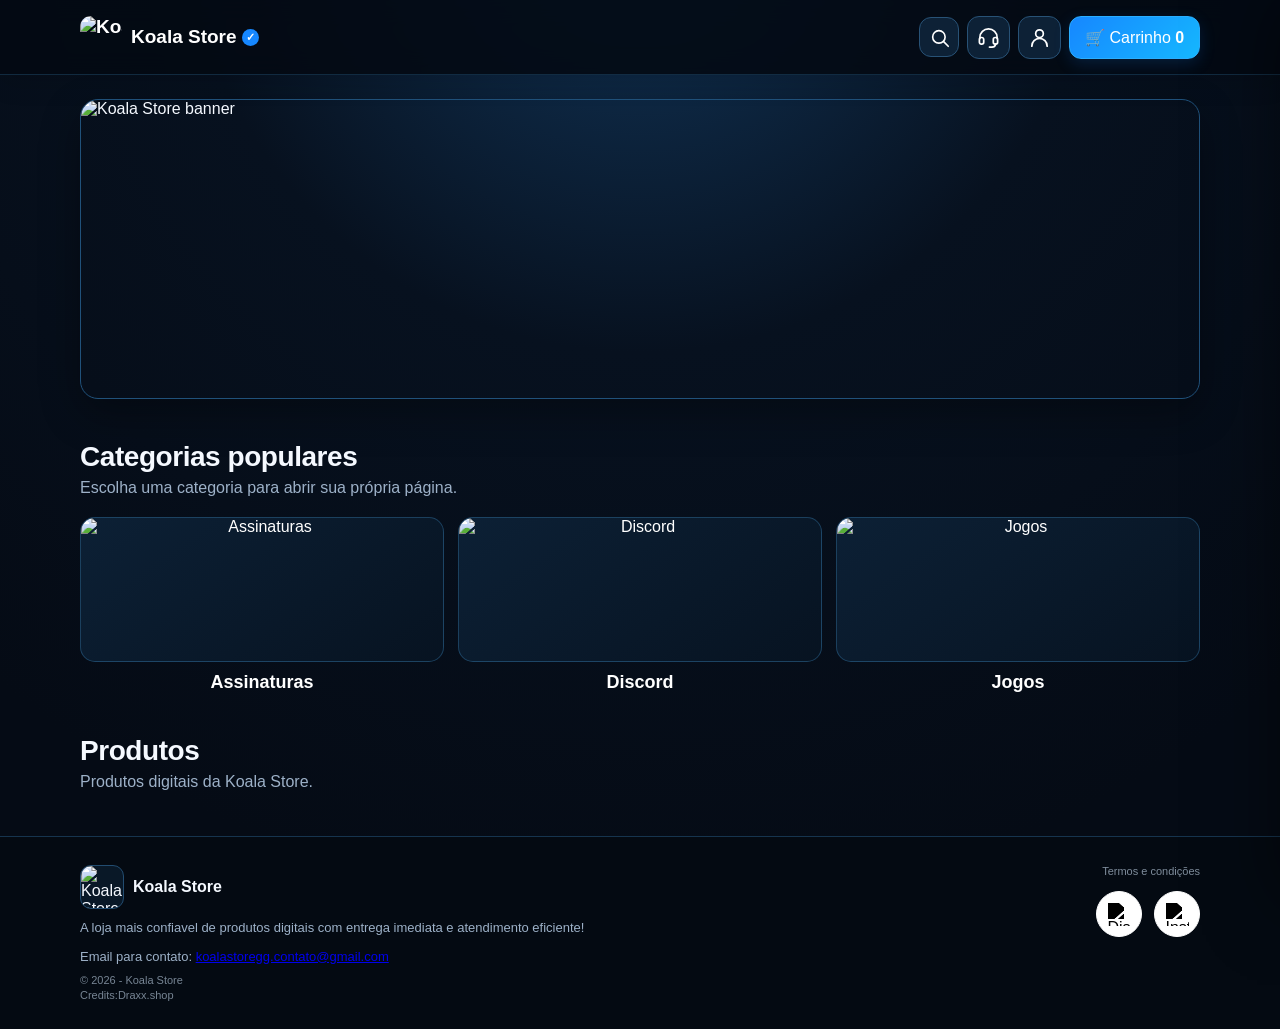
==== index.html @ bf6eed53 "Adicionar email de contato ao rodapé" ====
<!doctype html>
<html lang="pt-BR">
<head>
<meta charset="utf-8"><meta name="viewport" content="width=device-width,initial-scale=1,viewport-fit=cover">
<title>Koala Store</title><meta name="description" content="Koala Store — produtos digitais com entrega imediata.">
<link rel="stylesheet" href="style.css">
<script src="product-images.js"></script>
</head>
<body>
<div id="snow" aria-hidden="true"></div>
<header class="top"><div class="wrap nav">
  <a class="brand" href="#inicio" data-home><img data-image="logo" alt="Koala Store"><span>Koala Store <span class="verified">✓</span></span></a>
  
  <div class="actions"><div class="search search-collapsed"><button class="search-toggle" id="searchToggle" type="button" aria-label="Pesquisar" title="Pesquisar"><svg viewBox="0 0 24 24" aria-hidden="true"><circle cx="10.8" cy="10.8" r="6.8"></circle><path d="m16 16 5 5"></path></svg></button><input id="search" type="search" placeholder="Pesquisar produtos..." autocomplete="off" aria-label="Pesquisar produtos"></div><button class="icon-btn support-btn" id="supportBtn" aria-label="Suporte" title="Suporte"><svg viewBox="0 0 24 24" aria-hidden="true"><path d="M3 13v-1a9 9 0 0 1 18 0v1"></path><rect x="2.5" y="12" width="4.5" height="7" rx="2"></rect><rect x="17" y="12" width="4.5" height="7" rx="2"></rect><path d="M19.5 19a4 4 0 0 1-4 3H13"></path></svg></button><button class="icon-btn login-btn" id="loginBtn" aria-label="Entrar" title="Entrar"><svg viewBox="0 0 24 24" aria-hidden="true"><circle cx="12" cy="8" r="4"></circle><path d="M4 21a8 8 0 0 1 16 0"></path></svg></button><button class="btn primary cart-top" id="cartBtn">🛒 <span>Carrinho</span> <b id="cartCount">0</b></button></div>
</div></header>

<main id="app">
<section class="home-page" id="homePage">
  <section class="hero wrap"><img data-image="banner" alt="Koala Store banner"></section>
  <section class="wrap categories-section"><div class="section-title"><h2>Categorias populares</h2><p>Escolha uma categoria para abrir sua própria página.</p></div>
    <div class="category-grid">
      <button class="category-card" data-category="Assinaturas"><span class="cat-art"><img data-image="categoryAssinaturas" alt="Assinaturas"></span><b>Assinaturas</b></button>
      <button class="category-card" data-category="Discord"><span class="cat-art"><img data-image="categoryDiscord" alt="Discord"></span><b>Discord</b></button>
      <button class="category-card" data-category="Jogos"><span class="cat-art"><img data-image="categoryJogos" alt="Jogos"></span><b>Jogos</b></button>
    </div>
  </section>
  <section class="wrap products-section"><div class="section-title"><h2>Produtos</h2><p>Produtos digitais da Koala Store.</p></div><div class="product-grid" id="products"></div></section>
</section>

<section class="sub-page" id="categoryPage" hidden><div class="wrap"><button class="back-btn" data-home>← Voltar</button><div class="section-title"><h2 id="categoryTitle"></h2><p id="categorySubtitle"></p></div><div class="product-grid category-product-grid" id="categoryProducts"></div></div></section>

<section class="checkout-page" id="checkoutPage" hidden><div class="wrap checkout-layout">
<aside class="order-summary checkout-summary-top"><h2>Resumo do pedido</h2><div class="summary-secure"><span>🔒</span><b>Pagamento seguro</b></div><div id="checkoutItems"></div><div class="sum-row"><span>Subtotal</span><strong id="checkoutSubtotal">R$ 0,00</strong></div><div class="sum-row total"><span>Total</span><strong id="checkoutTotal">R$ 0,00</strong></div></aside>
<div class="checkout-main">
  <button class="back-btn" id="checkoutBack">← Voltar ao carrinho</button>
  <div class="section-title"><h2>Formas de pagamento</h2><p>Escolha uma forma para finalizar sua compra.</p></div>
  <div class="payment-option selected"><img src="https://cdn.simpleicons.org/pix/32BCAD" alt="Pix"><div><strong>PIX</strong><small>Pagamento imediato</small></div><span class="fast"><b>ϟ</b> Mais rápido</span></div>
  <div class="section-title contact-title"><h2>Informações de contato</h2></div>
  <div class="contact-form"><label>Nome completo<input id="buyerName" autocomplete="name" placeholder="Digite seu nome completo"></label><label>Email<input id="buyerEmail" type="email" autocomplete="email" placeholder="Digite seu email"></label><div class="phone-row"><label class="country-label">País<select id="countrySelect"></select></label><label class="phone-label">Telefone<input id="buyerPhone" inputmode="tel" autocomplete="tel" placeholder="Digite seu telefone"></label></div></div>
  <label class="terms"><input type="checkbox" id="terms"><span class="checkmark">✓</span><span>Eu aceito os <strong>Termos e condições</strong> desta compra</span></label>
  <button class="pay-btn" id="payBtn">Pagar <span id="payAmount">R$ 0,00</span></button>
  <div class="secure"><span>🔒</span><b>Pagamento seguro</b></div>
  <div class="checkout-footer-copy"><div class="footer-line"><div class="footer-logo"><img data-image="logo" alt="Koala Store"></div><strong>Koala Store</strong></div><p>A loja mais confiavel de produtos digitais com entrega imediata e atendimento eficiente!</p><div class="socials"><a href="https://discord.gg/FJJmMAtAm" target="_blank" rel="noopener"><img src="https://cdn.simpleicons.org/discord/5865F2" alt="Discord"></a><a href="#" onclick="return false"><img src="https://cdn.simpleicons.org/instagram/E4405F" alt="Instagram"></a></div></div>
</div></div></section>
</main>

<footer id="siteFooter"><div class="wrap footer-inner"><div class="footer-brand"><div class="footer-line"><div class="footer-logo"><img data-image="logo" alt="Koala Store"></div><strong>Koala Store</strong></div><p>A loja mais confiavel de produtos digitais com entrega imediata e atendimento eficiente!</p><p class="footer-contact"><span>Email para contato:</span> <a href="mailto:koalastoregg.contato@gmail.com">koalastoregg.contato@gmail.com</a></p><div class="copyright">© 2026 - Koala Store</div><div class="credits">Credits:Draxx.shop</div></div><div class="footer-side"><a class="terms-link" href="#termos" onclick="return false">Termos e condições</a><div class="socials"><a href="https://discord.gg/FJJmMAtAm" target="_blank" rel="noopener" aria-label="Discord"><img src="https://cdn.simpleicons.org/discord/FFFFFF" alt="Discord"></a><a href="#" onclick="return false" aria-label="Instagram"><img src="https://cdn.simpleicons.org/instagram/FFFFFF" alt="Instagram"></a></div></div></div></footer>

<section class="login-page" id="loginPage" hidden>
  <div class="login-shell">
    <button class="back-btn login-back" id="loginBack">← Voltar à loja</button>
    <div class="login-panel">
      <div class="login-glow"></div>
      <div class="login-icon"><img data-image="logo" alt="Koala Store"></div>
      <span class="login-eyebrow">BEM-VINDO À KOALA STORE</span>
      <h1>Entre na sua conta</h1>
      <p class="login-description">Escolha uma opção para continuar e aproveitar sua experiência na loja.</p>
      <button class="social-login discord-login" id="discordLogin"><img src="https://cdn.simpleicons.org/discord/FFFFFF" alt="Discord"><span>Continuar com Discord</span></button>
      <div class="or"><span>ou</span></div>
      <button class="social-login google-login" id="googleLogin"><img src="https://www.gstatic.com/firebasejs/ui/2.0.0/images/auth/google.svg" alt="Google"><span>Continuar com Google</span></button>
      <div class="or"><span>ou entre com seu email</span></div>
      <div class="email-login"><input id="loginEmail" type="email" autocomplete="email" placeholder="seu@email.com" aria-label="Email"><button class="email-enter" id="emailLogin" type="button">Entrar</button></div>
      <small class="login-note">Seus dados são usados apenas para identificar sua conta.</small>
    </div>
  </div>
</section>

<aside class="drawer" id="cartDrawer"><div class="drawer-head"><div><h2>Seu carrinho</h2><p>Confira seus produtos.</p></div><button class="close" id="closeCart">×</button></div><div class="drawer-body" id="cartItems"></div><div class="drawer-foot"><div class="cart-total"><span>Total</span><strong id="cartTotal">R$ 0,00</strong></div><button class="btn primary full" id="checkoutBtn">Finalizar compra</button></div></aside><div class="drawer-overlay" id="drawerOverlay"></div>

<div class="modal" id="supportModal"><div class="modal-box support-box"><button class="close" data-close="supportModal">×</button><h2>Área de atendimentos</h2><a class="support-link" href="https://discord.gg/FJJmMAtAm" target="_blank" rel="noopener"><img src="https://cdn.simpleicons.org/discord/5865F2" alt="Discord"><span>Discord</span></a><a class="support-link" href="#" onclick="return false"><img src="https://cdn.simpleicons.org/instagram/E4405F" alt="Instagram"><span>Instagram</span></a></div></div>
<div class="toast" id="toast"></div>
<script src="https://cdn.jsdelivr.net/npm/@supabase/supabase-js@2"></script>
<script src="app.js"></script>
</body></html>
---- style.css ----
:root{--bg:#050b15;--card:#0b1626;--card2:#0d1d31;--line:#193b5c;--blue:#1687ff;--cyan:#20d9ff;--text:#f5f9ff;--muted:#9db1c8;--green:#27d17f}*{box-sizing:border-box}html,body{margin:0;min-height:100%;font-family:Inter,Segoe UI,Arial,sans-serif;background:radial-gradient(circle at 50% -10%,#12375c 0,#07111f 35%,#050b15 78%);color:var(--text)}button,input,textarea,select{font:inherit}.wrap{width:min(1120px,calc(100% - 32px));margin:auto}.top{position:sticky;top:0;z-index:1000;background:rgba(5,11,21,.93);backdrop-filter:blur(12px);border-bottom:1px solid #12314d}.nav{min-height:74px;display:flex;align-items:center;gap:16px}.brand{display:flex;align-items:center;gap:9px;color:#fff;text-decoration:none;font-weight:850;font-size:19px;white-space:nowrap}.brand img{width:42px;height:42px;border-radius:11px;object-fit:cover}.verified{display:inline-grid;place-items:center;width:17px;height:17px;border-radius:50%;font-size:11px;background:#1687ff;color:#fff;vertical-align:2px}.search{height:44px;display:flex;align-items:center;gap:8px;background:#091827;border:1px solid #1c4263;border-radius:13px;padding:0 13px;flex:1;max-width:500px;margin:auto}.search input{width:100%;border:0;outline:0;background:transparent;color:#fff}.actions{display:flex;align-items:center;gap:8px}.btn,.back-btn,.icon-btn{border:1px solid #285276;background:#0d2136;color:#fff;padding:11px 15px;border-radius:12px;cursor:pointer;transition:.18s transform,.18s box-shadow,.18s background}.btn:hover,.icon-btn:hover,.back-btn:hover{transform:translateY(-2px);box-shadow:0 8px 20px #0007}.btn:active{transform:translateY(2px) scale(.97)}.btn.primary{background:linear-gradient(135deg,#1687ff,#16b8ff);border-color:#2aaeff}.icon-btn{width:43px;height:43px;padding:0;display:grid;place-items:center;font-size:19px}.full{width:100%}.hero{padding-top:24px}.hero img{display:block;width:100%;height:300px;object-fit:cover;border-radius:18px;border:1px solid #20517a;box-shadow:0 15px 40px #0005}.section-title{margin:48px 0 20px}.section-title h2{margin:0 0 6px;font-size:28px}.section-title p{margin:0;color:var(--muted)}.category-grid{display:grid;grid-template-columns:repeat(3,1fr);gap:18px}.category-card{background:transparent;border:0;color:#fff;cursor:pointer;text-align:center;padding:0}.cat-art{height:165px;border:1px solid #204b6e;border-radius:17px;background:linear-gradient(135deg,#0a1a2b,#07111e);display:grid;place-items:center;overflow:hidden;transition:.2s}.cat-art:hover{transform:translateY(-4px);border-color:#35baff;box-shadow:0 18px 35px #0006}.cat-art span{font-weight:900;color:#65bfff;letter-spacing:2px}.cat-art img{width:100%;height:100%;object-fit:cover;display:block}.category-card b{display:block;margin-top:10px;font-size:18px}.product-grid{display:grid;grid-template-columns:repeat(3,1fr);gap:18px}.product-card{background:linear-gradient(180deg,#0c1a2c,#081321);border:1px solid var(--line);border-radius:18px;overflow:hidden;box-shadow:0 10px 30px #0004;transition:.25s}.product-card:hover{transform:translateY(-5px);border-color:#267fb7}.product-image{height:180px;display:grid;place-items:center;background:#07111e}.product-image img{width:100%;height:100%;object-fit:cover}.product-icon{width:100%;height:100%;object-fit:cover;display:block}.product-body{padding:16px}.product-body h3{margin:0 0 7px}.product-body p{color:var(--muted);font-size:13px;min-height:38px}.price{font-size:21px;font-weight:850;margin:8px 0}.soon{color:#7db4d9;font-size:13px}.qty-line{display:flex;align-items:center;gap:10px;margin:9px 0}.qty{display:flex;align-items:center;border:1px solid #285276;border-radius:10px;overflow:hidden}.qty button{width:34px;height:34px;border:0;background:#0d2136;color:#fff;cursor:pointer}.qty span{min-width:38px;text-align:center;font-weight:800}.pix-mini{width:23px;height:23px;object-fit:contain;margin-left:auto}.back-btn{margin-top:28px}.sub-page,.checkout-page{padding-bottom:50px}.sub-page[hidden],.checkout-page[hidden]{display:none}.checkout-layout{display:grid;grid-template-columns:minmax(0,1.35fr) minmax(310px,.65fr);gap:25px;padding-top:22px}.payment-option{display:flex;align-items:center;gap:13px;padding:16px;border:1px solid #28765d;background:#071b19;border-radius:14px}.payment-option>img{width:34px;height:34px}.payment-option strong{display:block}.payment-option small{display:block;color:#b7c8c5;font-size:11px;margin-top:1px}.fast{margin-left:auto;color:var(--green);font-size:12px;font-weight:800}.fast b{font-size:19px}.contact-title{margin-top:34px;margin-bottom:15px}.contact-form{display:grid;gap:12px}.contact-form label{display:grid;gap:6px;color:#d7e1eb;font-size:13px}.contact-form input,.contact-form select{width:100%;height:46px;background:#07111e;color:#fff;border:1px solid #204764;border-radius:10px;padding:0 12px;outline:0}.phone-row{display:grid;grid-template-columns:220px 1fr;gap:10px}.terms{display:flex;align-items:center;gap:9px;margin:18px 0;color:#788da4;font-size:12px;cursor:pointer}.terms input{position:absolute;opacity:0}.checkmark{width:20px;height:20px;display:grid;place-items:center;background:#fff;color:transparent;border-radius:4px;font-weight:900;flex:none}.terms input:checked+.checkmark{background:#1687ff;color:#fff}.terms strong{color:#fff}.pay-btn{width:100%;height:52px;border:0;border-radius:12px;background:linear-gradient(135deg,#1687ff,#0f9ff3);color:#fff;font-weight:850;font-size:17px;cursor:pointer;transition:.2s}.pay-btn:hover{transform:translateY(-2px);box-shadow:0 10px 25px #1687ff33}.secure,.summary-secure{display:flex;align-items:center;gap:7px;color:var(--green);font-size:12px;margin:10px 0 22px}.order-summary{margin-top:75px;background:#091625;border:1px solid var(--line);border-radius:18px;padding:19px;height:max-content;position:sticky;top:95px}.order-summary h2{margin:0 0 3px}.summary-secure{margin-bottom:8px}.checkout-item{display:grid;grid-template-columns:62px 1fr auto;gap:10px;align-items:center;padding:13px 0;border-bottom:1px solid #183850}.checkout-item img{width:62px;height:62px;border-radius:10px;object-fit:cover;background:#07111e}.checkout-item h4{margin:0 0 4px}.checkout-item small{color:var(--muted)}.checkout-item .remove{color:#ff5c64;border:0;background:none;cursor:pointer;font-size:20px}.sum-row{display:flex;justify-content:space-between;padding-top:14px}.sum-row.total{font-size:20px;padding-top:12px}.checkout-footer-copy{margin-top:38px;padding-top:25px;border-top:1px solid #16344e}.footer-line{display:flex;align-items:center;gap:9px}.footer-logo{width:44px;height:44px;border-radius:11px;overflow:hidden;border:1px solid #224c70;background:#091827}.footer-logo img{width:100%;height:100%;object-fit:cover}.checkout-footer-copy p{color:var(--muted);line-height:1.5;font-size:13px}.reviews-list{display:grid;grid-template-columns:repeat(3,1fr);gap:14px;margin-top:15px}.review-form{display:grid;grid-template-columns:1fr 150px;gap:10px;background:#091625;border:1px solid var(--line);border-radius:18px;padding:18px}.review-form textarea{grid-column:1/-1;min-height:100px;resize:vertical}.review-form input,.review-form textarea,.review-form select{background:#07111e;color:#fff;border:1px solid #204764;border-radius:10px;padding:12px;outline:0}.review{background:#0b1828;border:1px solid var(--line);border-radius:15px;padding:15px}.stars{color:#ffd34e;letter-spacing:2px}.review p{color:#d6e2ee;line-height:1.5}footer{border-top:1px solid #16344e;background:#040a12;margin-top:25px}.footer-inner{min-height:180px;display:flex;align-items:center;justify-content:space-between;gap:25px}.footer-brand{max-width:680px}.footer-brand p{color:var(--muted);line-height:1.5;margin:9px 0 0;font-size:13px}.socials{display:flex;gap:12px}.socials a{width:46px;height:46px;display:grid;place-items:center;border:1px solid #234d6e;background:#0b1a2c;border-radius:12px}.socials img{width:25px;height:25px}.modal{position:fixed;inset:0;background:#000b;z-index:3000;display:none;align-items:center;justify-content:center;padding:18px}.modal.open{display:flex}.modal-box{width:min(470px,100%);background:#091625;border:1px solid #285276;border-radius:22px;padding:25px;box-shadow:0 25px 90px #000}.close{float:right;background:none;border:0;color:#9db1c8;font-size:30px;cursor:pointer}.login-box{text-align:center}.login-icon img{width:65px;height:65px;border-radius:17px;object-fit:cover}.login-box p{color:var(--muted)}.social-login{width:100%;height:52px;border-radius:12px;border:1px solid #315879;margin-top:9px;display:flex;align-items:center;justify-content:center;gap:11px;cursor:pointer;color:#fff;font-weight:800}.social-login img{width:22px;height:22px}.discord-login{background:#5865f2}.google-login{background:#fff;color:#222}.or{display:flex;align-items:center;gap:10px;color:#7f94a9;margin:14px 0}.or:before,.or:after{content:"";height:1px;background:#27455e;flex:1}.drawer{position:fixed;z-index:3100;top:0;right:0;width:min(440px,94vw);height:100dvh;background:#091625;border-left:1px solid #285276;transform:translateX(105%);transition:transform .3s ease;display:flex;flex-direction:column;box-shadow:-20px 0 70px #0008}.drawer.open{transform:none}.drawer-overlay{position:fixed;inset:0;background:#0008;z-index:3050;opacity:0;pointer-events:none;transition:.3s}.drawer-overlay.open{opacity:1;pointer-events:auto}.drawer-head{display:flex;justify-content:space-between;align-items:flex-start;padding:20px;border-bottom:1px solid #183850}.drawer-head h2{margin:0}.drawer-head p{margin:3px 0;color:var(--muted);font-size:12px}.drawer-body{padding:15px 20px;overflow:auto;flex:1}.cart-row{display:grid;grid-template-columns:62px 1fr auto;gap:10px;align-items:center;padding:13px 0;border-bottom:1px solid #183850}.cart-row img{width:62px;height:62px;border-radius:10px;object-fit:cover;background:#07111e}.cart-row h4{margin:0 0 4px}.cart-row small{color:var(--muted)}.cart-actions{display:flex;align-items:center;gap:5px;margin-top:6px}.cart-actions button{width:28px;height:28px;background:#0d2136;border:1px solid #285276;color:#fff;border-radius:7px;cursor:pointer}.cart-remove{background:none!important;border:0!important;color:#ff5c64!important;font-size:18px}.drawer-foot{padding:17px 20px;border-top:1px solid #183850}.cart-total{display:flex;justify-content:space-between;font-size:20px;font-weight:850;margin-bottom:12px}.support-box{text-align:left}.support-box h2{text-align:center;margin-top:5px}.support-link{display:flex;align-items:center;gap:12px;height:58px;padding:0 14px;border-radius:12px;background:#0d2136;border:1px solid #285276;color:#fff;text-decoration:none;margin-top:10px;font-weight:800}.support-link img{width:25px;height:25px}.toast{position:fixed;right:18px;bottom:18px;z-index:5000;background:#0d2136;border:1px solid #2c709f;color:#fff;padding:12px 16px;border-radius:12px;opacity:0;transform:translateY(10px);pointer-events:none;transition:.2s}.toast.show{opacity:1;transform:none}#snow{position:fixed;inset:0;pointer-events:none;z-index:2500;overflow:hidden}.flake{position:absolute;top:-12px;border-radius:50%;background:#fff;opacity:.58;will-change:transform;animation:fall linear infinite}@keyframes fall{0%{transform:translate3d(0,-15px,0)}50%{transform:translate3d(12px,50vh,0)}100%{transform:translate3d(-10px,110vh,0)}}
@media(max-width:900px){.nav{flex-wrap:wrap;padding:9px 0}.search{order:3;flex-basis:100%;max-width:none}.hero img{height:240px}.product-grid{grid-template-columns:repeat(2,minmax(0,1fr))}.reviews-list{grid-template-columns:1fr}.checkout-layout{grid-template-columns:1fr}.order-summary{position:static;margin-top:10px}.category-grid{gap:12px}.cat-art{height:135px}.footer-inner{padding:24px 0}}
@media(max-width:560px){.wrap{width:calc(100% - 20px)}.brand{font-size:16px}.brand img{width:37px;height:37px}.actions{margin-left:auto}.cart-top span{display:none}.cart-top{padding:11px 12px}.hero img{height:180px;border-radius:14px}.section-title{margin:34px 0 15px}.section-title h2{font-size:23px}.category-grid{grid-template-columns:repeat(3,1fr);gap:8px}.cat-art{height:105px;border-radius:12px}.cat-art img{width:45px;height:45px}.cat-art span{font-size:9px;letter-spacing:1px}.category-card b{font-size:13px}.product-grid{grid-template-columns:repeat(2,minmax(0,1fr));gap:10px}.product-image{height:125px}.product-body{padding:11px}.product-body h3{font-size:14px}.product-body p{font-size:11px;min-height:34px}.price{font-size:17px}.qty-line{gap:4px}.qty button{width:28px;height:28px}.qty span{min-width:30px}.pix-mini{width:20px;height:20px}.product-body .btn{padding:9px 7px;font-size:12px}.review-form{grid-template-columns:1fr}.review-form textarea{grid-column:auto}.phone-row{grid-template-columns:115px 1fr}.payment-option{padding:13px}.fast{font-size:10px}.checkout-layout{gap:10px}.order-summary{padding:14px}.drawer{width:min(410px,94vw)}.footer-inner{flex-direction:column;align-items:flex-start;padding:24px 0}.actions .btn:first-of-type{font-size:0;width:43px;padding:0}.actions .btn:first-of-type:after{content:"↪";font-size:18px}.icon-btn{width:40px;height:40px}.socials{margin-top:10px}}
@media(prefers-reduced-motion:reduce){*{scroll-behavior:auto!important;animation-duration:.01ms!important;transition-duration:.01ms!important}}

/* Ajustes solicitados */
.verified{vertical-align:middle;transform:none;line-height:1}
.search{border-radius:999px}
.pix-price-label{color:#9aa8b7;font-size:12px;margin-top:-3px;margin-bottom:10px}
.review-form{grid-template-columns:1fr 150px 190px}
.review-form textarea{grid-column:1/-1}
.review-head{display:flex;align-items:center;justify-content:space-between;gap:8px}
.review-delete{width:27px;height:27px;display:grid;place-items:center;border:0;border-radius:50%;background:#d72f3b;color:#fff;font-size:19px;line-height:1;cursor:pointer;font-weight:900;padding:0}
.review-delete:hover{background:#ff4653;transform:scale(1.05)}
.review-name{display:block;color:#9db1c8}
.review-product{display:flex;align-items:center;gap:9px;margin-top:12px;padding-top:10px;border-top:1px solid #183850;color:#dce8f4;font-size:12px;font-weight:800}
.review-product img{width:46px;height:46px;object-fit:cover;border-radius:9px;border:1px solid #285276;background:#07111e}
.footer-inner{align-items:flex-start;padding-top:28px;padding-bottom:28px}
.footer-side{margin-left:auto;display:flex;flex-direction:column;align-items:flex-end;gap:14px}
.terms-link{color:#7f8d9c;text-decoration:none;font-size:11px}
.terms-link:hover{text-decoration:underline;color:#aab6c3}
.socials a{border-radius:50%;background:#fff;border-color:#fff;width:46px;height:46px}
.socials a:hover{transform:translateY(-2px);box-shadow:0 8px 20px #0006}
.socials img{filter:brightness(0);width:23px;height:23px}
.copyright,.credits{color:#778594;font-size:11px;margin-top:8px}
.credits{margin-top:3px}
.email-login{display:flex;flex-direction:column;align-items:center;gap:12px;margin-top:3px}
.email-login input{width:100%;height:48px;background:#07111e;color:#fff;border:1px solid #285276;border-radius:11px;padding:0 13px;outline:0}
.email-login input::placeholder{color:#73869a}
.email-enter{width:62px;height:62px;border-radius:50%;border:1px solid #2aaeff;background:#1687ff;color:#fff;font-weight:850;font-size:13px;cursor:pointer;box-shadow:0 10px 25px #1687ff33}
.email-enter:hover{transform:translateY(-2px);box-shadow:0 14px 28px #1687ff55}
.drawer{width:min(var(--cart-width,440px),94vw)}
.cart-empty{min-height:120px;display:grid;place-items:center;text-align:center;color:#7f94a9;border:1px dashed #234a69;border-radius:14px;margin-top:5px;padding:20px}
.cat-art img{width:100%;height:100%;object-fit:cover}

@media(max-width:900px){.review-form{grid-template-columns:1fr 150px}.review-form #reviewProduct{grid-column:1/-1}.footer-side{align-items:flex-start;margin-left:0}}
@media(max-width:560px){.review-form{grid-template-columns:1fr}.review-form #reviewProduct{grid-column:auto}.drawer{width:min(var(--cart-width,300px),94vw)}.footer-inner{align-items:flex-start}.footer-side{width:100%;align-items:flex-start}.terms-link{order:0}.socials{margin-top:0}.cat-art img{width:100%;height:100%}}


/* Animações de entrada, rolagem e pressão dos botões */
.reveal-item{opacity:0;transform:translateY(22px) scale(.98);transition:opacity .55s ease,transform .55s cubic-bezier(.2,.8,.2,1);transition-delay:var(--reveal-delay,0ms)}
.reveal-item.revealed{opacity:1;transform:none}
.button-press{animation:buttonPress .34s cubic-bezier(.2,.8,.2,1)}
@keyframes buttonPress{0%{transform:translateY(0) scale(1)}35%{transform:translateY(3px) scale(.965);box-shadow:inset 0 3px 7px #0007,0 2px 0 #0005}70%{transform:translateY(-2px) scale(1.015);box-shadow:0 10px 24px #0006}100%{transform:translateY(0) scale(1)}}
.btn,.back-btn,.icon-btn,.social-login,.support-link,.email-enter,.pay-btn,.category-card,.qty button,.cart-actions button,.cart-remove,.close{will-change:transform}
.pay-btn:active,.email-enter:active,.social-login:active,.support-link:active,.btn:active,.back-btn:active,.icon-btn:active{transform:translateY(3px) scale(.965)!important;box-shadow:inset 0 3px 8px #0007!important}
.checkout-layout{grid-template-columns:minmax(310px,.65fr) minmax(0,1.35fr)}
.checkout-summary-top{grid-column:1;grid-row:1;margin-top:22px;position:sticky;top:95px}
.checkout-main{grid-column:2;grid-row:1}
@media(max-width:900px){.checkout-layout{grid-template-columns:1fr}.checkout-summary-top,.checkout-main{grid-column:1;grid-row:auto}.checkout-summary-top{position:static;margin-top:10px}.checkout-main{margin-top:0}}


/* Koala Store — refinamento visual compacto inspirado em vitrines digitais */
:root{
  --card:#0a1728;
  --line:#1a3d5d;
}
.product-grid{
  grid-template-columns:repeat(4,minmax(0,1fr));
  gap:14px;
}
.product-card{
  border-radius:15px;
  background:linear-gradient(160deg,rgba(15,35,57,.98),rgba(6,16,29,.99));
  border:1px solid rgba(48,112,157,.42);
  box-shadow:0 7px 22px rgba(0,0,0,.24);
  transition:transform .22s ease,border-color .22s ease,box-shadow .22s ease;
}
.product-card:hover{
  transform:translateY(-4px);
  border-color:rgba(43,174,255,.85);
  box-shadow:0 13px 30px rgba(0,119,210,.13),0 8px 20px rgba(0,0,0,.28);
}
.product-image{
  height:142px;
  background:linear-gradient(135deg,#081525,#0d2238);
  overflow:hidden;
}
.product-image img{
  transition:transform .35s ease,filter .35s ease;
}
.product-card:hover .product-image img{
  transform:scale(1.045);
  filter:saturate(1.08);
}
.product-body{padding:13px}
.product-body h3{font-size:15px;line-height:1.35;margin-bottom:5px}
.product-body p{font-size:12px;line-height:1.45;min-height:34px;margin:5px 0;color:#a8bbcf}
.price{font-size:19px;margin:7px 0}
.product-body .btn{font-size:13px;padding:10px 12px;border-radius:10px}
.product-body .qty-line{margin:7px 0}
.category-grid{gap:14px}
.cat-art{height:145px;border-radius:15px;background:linear-gradient(145deg,#0c2035,#071321);border-color:rgba(48,112,157,.48)}
.section-title{margin-top:42px}
.section-title h2{letter-spacing:-.45px}
.top{background:rgba(4,10,19,.88);border-bottom-color:rgba(55,126,177,.28);box-shadow:0 8px 24px rgba(0,0,0,.12)}
.search{background:rgba(10,27,45,.9);border-color:rgba(49,111,156,.55)}
.btn.primary,.pay-btn{box-shadow:0 5px 16px rgba(22,135,255,.17)}
.btn.primary:hover,.pay-btn:hover{box-shadow:0 9px 24px rgba(22,135,255,.28)}
@media(max-width:1000px){
  .product-grid{grid-template-columns:repeat(3,minmax(0,1fr))}
}
@media(max-width:900px){
  .product-grid{grid-template-columns:repeat(2,minmax(0,1fr));gap:12px}
  .product-image{height:132px}
}
@media(max-width:560px){
  .product-grid{gap:9px}
  .product-image{height:112px}
  .product-body{padding:10px}
  .product-body h3{font-size:13px}
  .product-body p{font-size:10.5px;min-height:31px}
  .price{font-size:16px}
  .product-body .btn{font-size:11px;padding:9px 6px}
  .category-grid{gap:8px}
  .cat-art{height:96px}
}
@media(prefers-reduced-motion:reduce){
  .product-card,.product-image img{transition:none}
}


/* Cards de produto no formato compacto da referência Draxx Shop */
.product-grid{
  grid-template-columns:repeat(5,minmax(0,1fr));
  gap:12px;
  align-items:start;
}
.product-card{
  width:100%;
  min-width:0;
  border-radius:13px;
}
.product-image{height:128px}
.product-body{padding:11px}
.product-body h3{font-size:14px;line-height:1.3}
.product-body p{font-size:11px;line-height:1.4;min-height:31px;margin:5px 0}
.price{font-size:18px;margin:6px 0}
.product-body .btn{font-size:12px;padding:9px 8px}
@media(max-width:1050px){
  .product-grid{grid-template-columns:repeat(4,minmax(0,1fr))}
}
@media(max-width:820px){
  .product-grid{grid-template-columns:repeat(3,minmax(0,1fr));gap:10px}
  .product-image{height:120px}
}
@media(max-width:560px){
  .product-grid{grid-template-columns:repeat(2,minmax(0,1fr));gap:9px}
  .product-image{height:112px}
  .product-body{padding:10px}
  .product-body h3{font-size:13px}
  .product-body p{font-size:10.5px;min-height:30px}
  .price{font-size:16px}
  .product-body .btn{font-size:11px;padding:9px 6px}
}


/* Página dedicada de autenticação */
.login-page{min-height:calc(100vh - 74px);padding:34px 16px 70px;background:radial-gradient(ellipse at 50% 12%,rgba(22,135,255,.17),transparent 48%),linear-gradient(180deg,#071321,#050b15)}
.login-shell{width:min(480px,100%);margin:0 auto}
.login-back{margin:0 0 18px}
.login-panel{position:relative;overflow:hidden;padding:38px 34px 30px;text-align:center;background:linear-gradient(155deg,rgba(13,31,51,.98),rgba(6,16,29,.99));border:1px solid rgba(48,112,157,.55);border-radius:24px;box-shadow:0 24px 75px rgba(0,0,0,.4)}
.login-glow{position:absolute;width:230px;height:230px;top:-155px;left:calc(50% - 115px);border-radius:50%;background:#1687ff;filter:blur(85px);opacity:.35;pointer-events:none}
.login-panel>*:not(.login-glow){position:relative}
.login-panel .login-icon img{width:76px;height:76px;border-radius:20px;border:1px solid #2b628d;box-shadow:0 10px 30px #0005}
.login-eyebrow{display:block;margin-top:20px;color:#52c8ff;font-size:10px;font-weight:900;letter-spacing:2px}
.login-panel h1{margin:9px 0;font-size:29px;letter-spacing:-.8px}
.login-description{max-width:330px;margin:0 auto 25px;color:#9db1c8;font-size:13px;line-height:1.6}
.login-panel .social-login{height:52px;margin-top:0}
.login-panel .or{font-size:11px;margin:18px 0}
.login-panel .email-login{display:flex;flex-direction:row;gap:9px}
.login-panel .email-login input{min-width:0;flex:1}
.login-panel .email-enter{width:auto;height:48px;padding:0 20px;border-radius:11px}
.login-note{display:block;margin-top:22px;color:#71869b;font-size:10px}
@media(max-width:560px){.login-page{min-height:calc(100vh - 65px);padding:20px 12px 45px}.login-panel{padding:30px 20px 25px;border-radius:20px}.login-panel h1{font-size:25px}.login-panel .email-login{flex-direction:column}.login-panel .email-enter{width:100%;height:46px}}


/* Refinamento visual da área de avaliações — mantém estrutura e funcionamento */
.reviews-section{position:relative;margin-top:58px;padding:28px;border:1px solid rgba(39,126,184,.28);border-radius:24px;background:radial-gradient(ellipse at 8% 0%,rgba(22,135,255,.12),transparent 42%),linear-gradient(145deg,rgba(10,27,45,.88),rgba(5,14,25,.92));box-shadow:0 18px 48px rgba(0,0,0,.22)}
.reviews-section .section-title{margin:0 0 22px;display:flex;align-items:flex-end;justify-content:space-between;gap:14px;flex-wrap:wrap}
.reviews-section .section-title h2{letter-spacing:-.6px}
.reviews-section .section-title h2:before{content:"✦";display:inline-grid;place-items:center;width:34px;height:34px;margin-right:10px;border-radius:11px;color:#8edcff;background:linear-gradient(135deg,rgba(22,135,255,.25),rgba(32,217,255,.1));border:1px solid rgba(68,173,232,.3);font-size:17px;vertical-align:middle}
.reviews-section .section-title p{font-size:13px}
.review-form{position:relative;gap:12px;padding:20px;border-radius:18px;border-color:rgba(54,128,178,.4);background:linear-gradient(135deg,rgba(12,31,51,.96),rgba(7,19,33,.98));box-shadow:inset 0 1px 0 rgba(255,255,255,.035),0 12px 30px rgba(0,0,0,.18)}
.review-form input,.review-form textarea,.review-form select{min-height:46px;border:1px solid #244c6c;border-radius:12px;background:rgba(4,14,25,.88);transition:border-color .2s,box-shadow .2s,background .2s}
.review-form textarea{min-height:112px;line-height:1.55;resize:vertical}
.review-form input:focus,.review-form textarea:focus,.review-form select:focus{border-color:#269df0;box-shadow:0 0 0 3px rgba(22,135,255,.14);background:#081a2c}
.review-form input::placeholder,.review-form textarea::placeholder{color:#7189a2}
.review-form button{min-height:46px;border-radius:12px;font-weight:800;box-shadow:0 8px 20px rgba(22,135,255,.15)}
.reviews-list{gap:16px;margin-top:20px}
.review{position:relative;overflow:hidden;padding:18px;border-radius:17px;border-color:rgba(43,91,127,.72);background:linear-gradient(155deg,#0d2034,#091625 78%);box-shadow:0 10px 25px rgba(0,0,0,.18);transition:transform .22s,border-color .22s,box-shadow .22s}
.review:before{content:"";position:absolute;left:0;top:0;width:100%;height:2px;background:linear-gradient(90deg,#1687ff,#20d9ff,transparent);opacity:.75}
.review:hover{transform:translateY(-3px);border-color:#287db5;box-shadow:0 16px 32px rgba(0,0,0,.27)}
.review-head{margin-bottom:9px}
.stars{font-size:17px;letter-spacing:3px;text-shadow:0 0 12px rgba(255,211,78,.18)}
.review p{margin:8px 0 13px;color:#dce8f4;font-size:13px;line-height:1.65;overflow-wrap:anywhere}
.review-name{font-size:11px;font-weight:750;letter-spacing:.2px;color:#8fcfff}
.review-product{margin-top:14px;padding-top:12px;border-color:rgba(48,91,124,.6);border-radius:0 0 10px 10px}
.review-product img{width:42px;height:42px;border-radius:10px}
.review-delete{box-shadow:0 4px 12px rgba(215,47,59,.22)}
@media(max-width:560px){.reviews-section{margin-top:38px;padding:17px 13px;border-radius:19px}.reviews-section .section-title{margin-bottom:16px}.reviews-section .section-title h2{font-size:21px}.reviews-section .section-title h2:before{width:30px;height:30px;margin-right:7px}.review-form{padding:13px;gap:10px}.reviews-list{gap:12px;margin-top:15px}.review{padding:15px}}

/* Header icon-only controls and click-to-open search */
.search.search-collapsed{flex:0 0 44px;width:44px;max-width:44px;padding:0;justify-content:center;transition:width .22s ease,flex-basis .22s ease,padding .22s ease}
.search.search-collapsed input{display:none}
.search.search-expanded{flex:1 1 300px;width:min(500px,100%);max-width:500px;padding:0 13px}
.search.search-expanded input{display:block}
.search-toggle{width:42px;height:42px;flex:none;display:grid;place-items:center;border:0;background:transparent;color:#fff;cursor:pointer;padding:10px}
.search-toggle svg,.support-btn svg,.login-btn svg{width:23px;height:23px;fill:none;stroke:currentColor;stroke-width:1.8;stroke-linecap:round;stroke-linejoin:round}
.support-btn,.login-btn{color:#fff}
.login-btn{font-size:0}
@media(max-width:900px){.search.search-collapsed{order:0;flex:0 0 44px;width:44px}.search.search-expanded{order:3;flex-basis:100%;max-width:none}}
@media(max-width:560px){.actions .login-btn{font-size:0;width:40px;padding:0}.actions .login-btn:after{content:none}.search.search-expanded{order:3;flex-basis:100%;max-width:none}}


/* Correção reforçada do cabeçalho: pesquisa fechada e botões somente com ícones */
.top .nav .search.search-collapsed{flex:0 0 44px!important;width:44px!important;max-width:44px!important;padding:0!important;overflow:hidden}
.top .nav .search.search-collapsed #search{display:none!important;width:0!important;opacity:0!important}
.top .nav .search.search-collapsed .search-toggle{display:grid!important;visibility:visible!important;opacity:1!important}
.top .nav .search.search-expanded #search{display:block!important;width:100%!important;opacity:1!important}
.top .nav .icon-btn.support-btn,.top .nav .icon-btn.login-btn{font-size:0!important;color:#fff!important}
.top .nav .icon-btn.support-btn svg,.top .nav .icon-btn.login-btn svg{display:block!important;width:23px!important;height:23px!important;fill:none!important;stroke:#fff!important;stroke-width:1.8!important}
.top .nav .icon-btn.login-btn:before,.top .nav .icon-btn.login-btn:after{content:none!important;display:none!important}
@media(max-width:900px){
 .top .nav .search.search-collapsed{order:0!important;flex:0 0 44px!important;width:44px!important;max-width:44px!important}
 .top .nav .search.search-expanded{order:3!important;flex:1 1 100%!important;width:100%!important;max-width:none!important}
}

/* Pesquisa alinhada aos botões do cabeçalho */
.top .nav .actions{gap:8px}
.top .nav .actions .search.search-collapsed{
 flex:0 0 40px!important;width:40px!important;height:40px!important;max-width:40px!important;
 margin:0!important;padding:0!important;border:1px solid #285276!important;border-radius:12px!important;
 background:#0d2136!important;display:flex!important;align-items:center!important;justify-content:center!important;
}
.top .nav .actions .search.search-collapsed .search-toggle{
 width:100%!important;height:100%!important;padding:9px!important;border-radius:12px!important;
}
.top .nav .actions .search.search-expanded{
 flex:0 1 230px!important;width:230px!important;height:40px!important;max-width:230px!important;
 margin:0!important;padding:0 8px!important;border-radius:12px!important;
}
.top .nav .actions .search.search-expanded .search-toggle{width:38px!important;height:38px!important;padding:8px!important}
.top .nav .actions .search.search-expanded input{min-width:0!important;width:100%!important}
@media(max-width:900px){
 .top .nav .actions .search.search-collapsed{order:0!important;flex:0 0 40px!important;width:40px!important}
 .top .nav .actions .search.search-expanded{order:0!important;flex:0 1 190px!important;width:190px!important;max-width:190px!important}
}
@media(max-width:560px){
 .top .nav .actions .search.search-expanded{flex:0 1 145px!important;width:145px!important;max-width:145px!important}
}

/* Ajuste definitivo da lupa no grupo de ações do cabeçalho */
.actions .search.search-collapsed{
  order:0;
  flex:0 0 40px;
  width:40px;
  min-width:40px;
  max-width:40px;
  height:40px;
  margin:0;
  padding:0;
  border-radius:12px;
  justify-content:center;
}
.actions .search.search-collapsed .search-toggle{
  width:40px;
  height:40px;
  border-radius:12px;
  padding:9px;
}
.actions .search.search-collapsed .search-toggle svg{
  width:22px;
  height:22px;
}

/* Mantém a marca à esquerda e os botões no extremo direito do cabeçalho */
.nav > .actions{
  margin-left:auto;
}

/* Espaçamento do cabeçalho inspirado na referência: marca fixa à esquerda, ações à direita */
.top .nav{
  justify-content:space-between!important;
}
.top .nav > .brand{
  flex:0 0 auto!important;
}
.top .nav > .actions{
  margin-left:auto!important;
  margin-right:0!important;
  flex:0 0 auto!important;
  justify-content:flex-end!important;
}
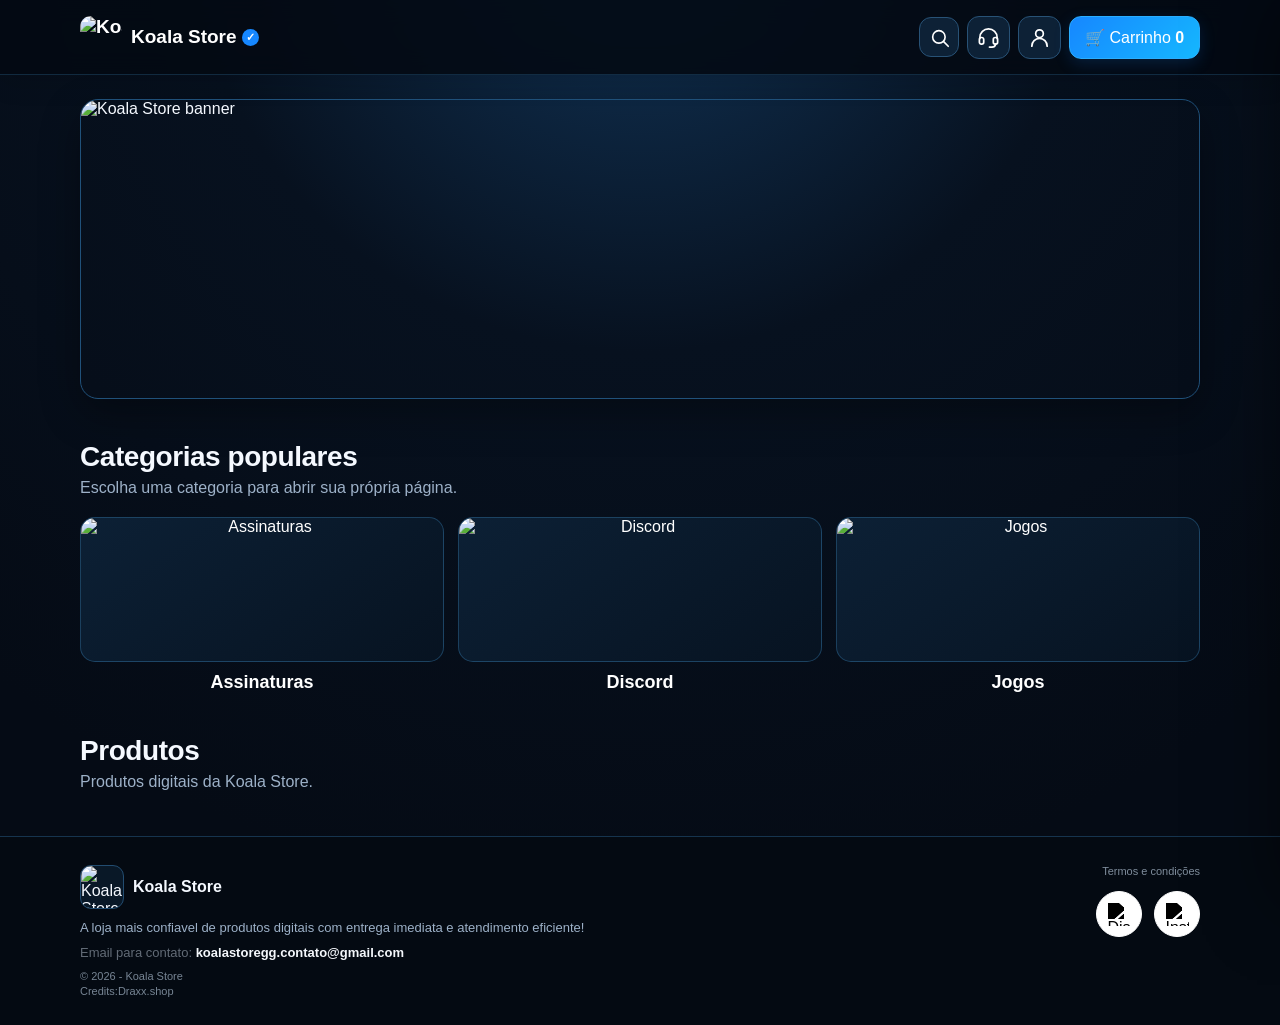
==== commit cb42b2e5: "Troca símbolo de mais rápido por raio outline" ====
--- a/index.html
+++ b/index.html
@@ -34,7 +34,7 @@
 <div class="checkout-main">
   <button class="back-btn" id="checkoutBack">← Voltar ao carrinho</button>
   <div class="section-title"><h2>Formas de pagamento</h2><p>Escolha uma forma para finalizar sua compra.</p></div>
-  <div class="payment-option selected"><img src="https://cdn.simpleicons.org/pix/32BCAD" alt="Pix"><div><strong>PIX</strong><small>Pagamento imediato</small></div><span class="fast"><b>ϟ</b> Mais rápido</span></div>
+  <div class="payment-option selected"><img src="https://cdn.simpleicons.org/pix/32BCAD" alt="Pix"><div><strong>PIX</strong><small>Pagamento imediato</small></div><span class="fast"><svg class="fast-bolt" viewBox="0 0 24 24" aria-hidden="true"><path d="M13.5 2.8 5.8 13h5.6l-.9 8.2L18.2 11h-5.7l1-8.2Z"/></svg> Mais rápido</span></div>
   <div class="section-title contact-title"><h2>Informações de contato</h2></div>
   <div class="contact-form"><label>Nome completo<input id="buyerName" autocomplete="name" placeholder="Digite seu nome completo"></label><label>Email<input id="buyerEmail" type="email" autocomplete="email" placeholder="Digite seu email"></label><div class="phone-row"><label class="country-label">País<select id="countrySelect"></select></label><label class="phone-label">Telefone<input id="buyerPhone" inputmode="tel" autocomplete="tel" placeholder="Digite seu telefone"></label></div></div>
   <label class="terms"><input type="checkbox" id="terms"><span class="checkmark">✓</span><span>Eu aceito os <strong>Termos e condições</strong> desta compra</span></label>
--- a/style.css
+++ b/style.css
@@ -292,3 +292,6 @@
   flex:0 0 auto!important;
   justify-content:flex-end!important;
 }
+
+/* Email de contato no rodapé */
+.footer-contact{margin:5px 0 0!important;color:#666f7a;font-size:13px;line-height:1.5}.footer-contact span{color:#626b76}.footer-contact a{color:#f4f7fb;font-weight:600;text-decoration:none;transition:color .2s ease}.footer-contact a:hover{color:#fff;text-decoration:underline}
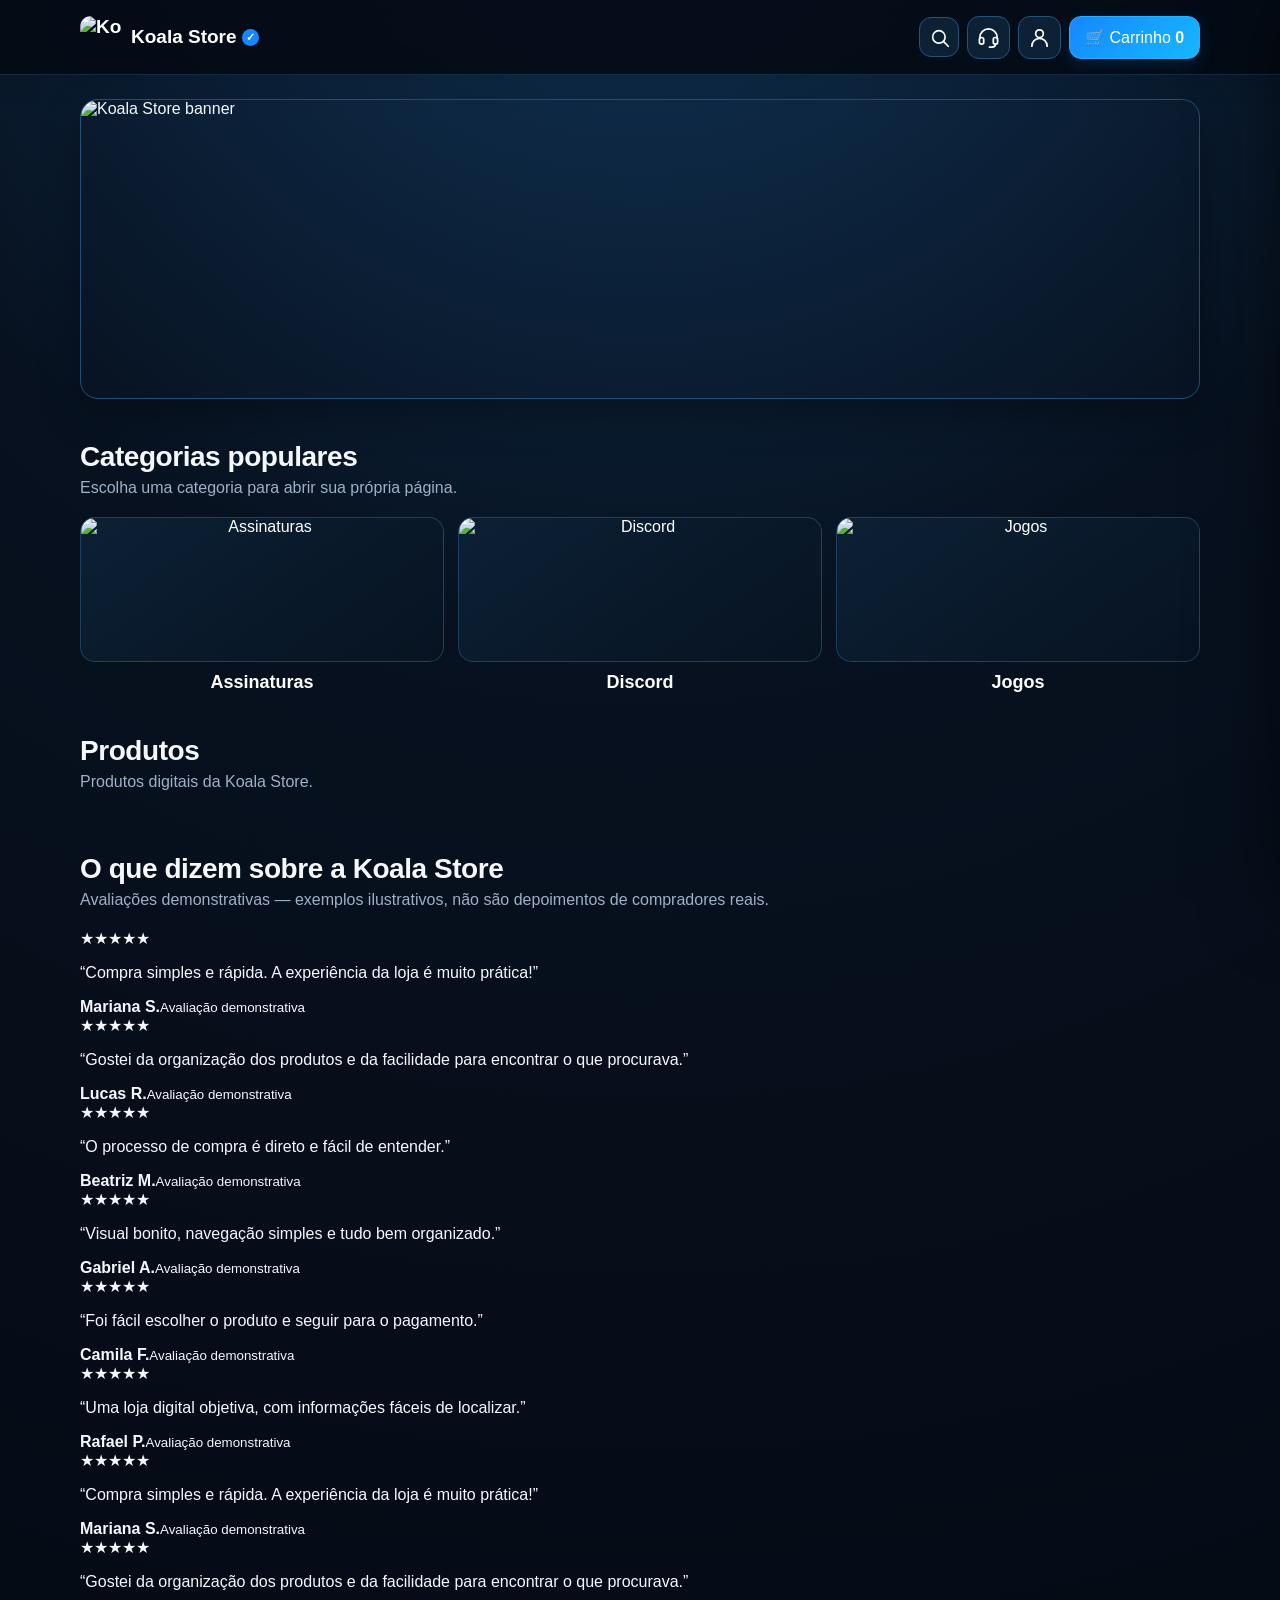
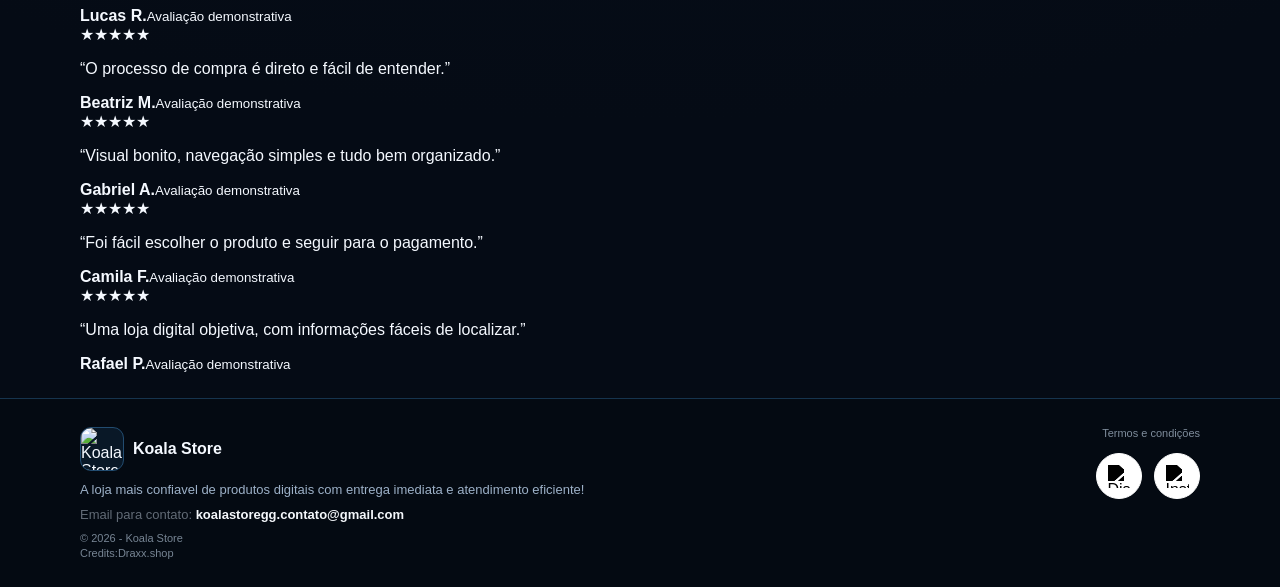
==== commit 451b9b25: "Adiciona faixa animada de avaliações demonstrativas" ====
--- a/index.html
+++ b/index.html
@@ -25,6 +25,28 @@
     </div>
   </section>
   <section class="wrap products-section"><div class="section-title"><h2>Produtos</h2><p>Produtos digitais da Koala Store.</p></div><div class="product-grid" id="products"></div></section>
+  <section class="wrap testimonials-section" aria-label="Avaliações demonstrativas">
+    <div class="section-title testimonials-heading">
+      <h2>O que dizem sobre a Koala Store</h2>
+      <p>Avaliações demonstrativas — exemplos ilustrativos, não são depoimentos de compradores reais.</p>
+    </div>
+    <div class="testimonials-marquee">
+      <div class="testimonials-track">
+        <article class="testimonial-card"><div class="testimonial-stars" aria-label="5 de 5 estrelas">★★★★★</div><p>“Compra simples e rápida. A experiência da loja é muito prática!”</p><strong>Mariana S.</strong><small>Avaliação demonstrativa</small></article>
+        <article class="testimonial-card"><div class="testimonial-stars" aria-label="5 de 5 estrelas">★★★★★</div><p>“Gostei da organização dos produtos e da facilidade para encontrar o que procurava.”</p><strong>Lucas R.</strong><small>Avaliação demonstrativa</small></article>
+        <article class="testimonial-card"><div class="testimonial-stars" aria-label="5 de 5 estrelas">★★★★★</div><p>“O processo de compra é direto e fácil de entender.”</p><strong>Beatriz M.</strong><small>Avaliação demonstrativa</small></article>
+        <article class="testimonial-card"><div class="testimonial-stars" aria-label="5 de 5 estrelas">★★★★★</div><p>“Visual bonito, navegação simples e tudo bem organizado.”</p><strong>Gabriel A.</strong><small>Avaliação demonstrativa</small></article>
+        <article class="testimonial-card"><div class="testimonial-stars" aria-label="5 de 5 estrelas">★★★★★</div><p>“Foi fácil escolher o produto e seguir para o pagamento.”</p><strong>Camila F.</strong><small>Avaliação demonstrativa</small></article>
+        <article class="testimonial-card"><div class="testimonial-stars" aria-label="5 de 5 estrelas">★★★★★</div><p>“Uma loja digital objetiva, com informações fáceis de localizar.”</p><strong>Rafael P.</strong><small>Avaliação demonstrativa</small></article>
+        <article class="testimonial-card"><div class="testimonial-stars" aria-label="5 de 5 estrelas">★★★★★</div><p>“Compra simples e rápida. A experiência da loja é muito prática!”</p><strong>Mariana S.</strong><small>Avaliação demonstrativa</small></article>
+        <article class="testimonial-card"><div class="testimonial-stars" aria-label="5 de 5 estrelas">★★★★★</div><p>“Gostei da organização dos produtos e da facilidade para encontrar o que procurava.”</p><strong>Lucas R.</strong><small>Avaliação demonstrativa</small></article>
+        <article class="testimonial-card"><div class="testimonial-stars" aria-label="5 de 5 estrelas">★★★★★</div><p>“O processo de compra é direto e fácil de entender.”</p><strong>Beatriz M.</strong><small>Avaliação demonstrativa</small></article>
+        <article class="testimonial-card"><div class="testimonial-stars" aria-label="5 de 5 estrelas">★★★★★</div><p>“Visual bonito, navegação simples e tudo bem organizado.”</p><strong>Gabriel A.</strong><small>Avaliação demonstrativa</small></article>
+        <article class="testimonial-card"><div class="testimonial-stars" aria-label="5 de 5 estrelas">★★★★★</div><p>“Foi fácil escolher o produto e seguir para o pagamento.”</p><strong>Camila F.</strong><small>Avaliação demonstrativa</small></article>
+        <article class="testimonial-card"><div class="testimonial-stars" aria-label="5 de 5 estrelas">★★★★★</div><p>“Uma loja digital objetiva, com informações fáceis de localizar.”</p><strong>Rafael P.</strong><small>Avaliação demonstrativa</small></article>
+      </div>
+    </div>
+  </section>
 </section>
 
 <section class="sub-page" id="categoryPage" hidden><div class="wrap"><button class="back-btn" data-home>← Voltar</button><div class="section-title"><h2 id="categoryTitle"></h2><p id="categorySubtitle"></p></div><div class="product-grid category-product-grid" id="categoryProducts"></div></div></section>
--- a/style.css
+++ b/style.css
@@ -1,4 +1,4 @@
-:root{--bg:#050b15;--card:#0b1626;--card2:#0d1d31;--line:#193b5c;--blue:#1687ff;--cyan:#20d9ff;--text:#f5f9ff;--muted:#9db1c8;--green:#27d17f}*{box-sizing:border-box}html,body{margin:0;min-height:100%;font-family:Inter,Segoe UI,Arial,sans-serif;background:radial-gradient(circle at 50% -10%,#12375c 0,#07111f 35%,#050b15 78%);color:var(--text)}button,input,textarea,select{font:inherit}.wrap{width:min(1120px,calc(100% - 32px));margin:auto}.top{position:sticky;top:0;z-index:1000;background:rgba(5,11,21,.93);backdrop-filter:blur(12px);border-bottom:1px solid #12314d}.nav{min-height:74px;display:flex;align-items:center;gap:16px}.brand{display:flex;align-items:center;gap:9px;color:#fff;text-decoration:none;font-weight:850;font-size:19px;white-space:nowrap}.brand img{width:42px;height:42px;border-radius:11px;object-fit:cover}.verified{display:inline-grid;place-items:center;width:17px;height:17px;border-radius:50%;font-size:11px;background:#1687ff;color:#fff;vertical-align:2px}.search{height:44px;display:flex;align-items:center;gap:8px;background:#091827;border:1px solid #1c4263;border-radius:13px;padding:0 13px;flex:1;max-width:500px;margin:auto}.search input{width:100%;border:0;outline:0;background:transparent;color:#fff}.actions{display:flex;align-items:center;gap:8px}.btn,.back-btn,.icon-btn{border:1px solid #285276;background:#0d2136;color:#fff;padding:11px 15px;border-radius:12px;cursor:pointer;transition:.18s transform,.18s box-shadow,.18s background}.btn:hover,.icon-btn:hover,.back-btn:hover{transform:translateY(-2px);box-shadow:0 8px 20px #0007}.btn:active{transform:translateY(2px) scale(.97)}.btn.primary{background:linear-gradient(135deg,#1687ff,#16b8ff);border-color:#2aaeff}.icon-btn{width:43px;height:43px;padding:0;display:grid;place-items:center;font-size:19px}.full{width:100%}.hero{padding-top:24px}.hero img{display:block;width:100%;height:300px;object-fit:cover;border-radius:18px;border:1px solid #20517a;box-shadow:0 15px 40px #0005}.section-title{margin:48px 0 20px}.section-title h2{margin:0 0 6px;font-size:28px}.section-title p{margin:0;color:var(--muted)}.category-grid{display:grid;grid-template-columns:repeat(3,1fr);gap:18px}.category-card{background:transparent;border:0;color:#fff;cursor:pointer;text-align:center;padding:0}.cat-art{height:165px;border:1px solid #204b6e;border-radius:17px;background:linear-gradient(135deg,#0a1a2b,#07111e);display:grid;place-items:center;overflow:hidden;transition:.2s}.cat-art:hover{transform:translateY(-4px);border-color:#35baff;box-shadow:0 18px 35px #0006}.cat-art span{font-weight:900;color:#65bfff;letter-spacing:2px}.cat-art img{width:100%;height:100%;object-fit:cover;display:block}.category-card b{display:block;margin-top:10px;font-size:18px}.product-grid{display:grid;grid-template-columns:repeat(3,1fr);gap:18px}.product-card{background:linear-gradient(180deg,#0c1a2c,#081321);border:1px solid var(--line);border-radius:18px;overflow:hidden;box-shadow:0 10px 30px #0004;transition:.25s}.product-card:hover{transform:translateY(-5px);border-color:#267fb7}.product-image{height:180px;display:grid;place-items:center;background:#07111e}.product-image img{width:100%;height:100%;object-fit:cover}.product-icon{width:100%;height:100%;object-fit:cover;display:block}.product-body{padding:16px}.product-body h3{margin:0 0 7px}.product-body p{color:var(--muted);font-size:13px;min-height:38px}.price{font-size:21px;font-weight:850;margin:8px 0}.soon{color:#7db4d9;font-size:13px}.qty-line{display:flex;align-items:center;gap:10px;margin:9px 0}.qty{display:flex;align-items:center;border:1px solid #285276;border-radius:10px;overflow:hidden}.qty button{width:34px;height:34px;border:0;background:#0d2136;color:#fff;cursor:pointer}.qty span{min-width:38px;text-align:center;font-weight:800}.pix-mini{width:23px;height:23px;object-fit:contain;margin-left:auto}.back-btn{margin-top:28px}.sub-page,.checkout-page{padding-bottom:50px}.sub-page[hidden],.checkout-page[hidden]{display:none}.checkout-layout{display:grid;grid-template-columns:minmax(0,1.35fr) minmax(310px,.65fr);gap:25px;padding-top:22px}.payment-option{display:flex;align-items:center;gap:13px;padding:16px;border:1px solid #28765d;background:#071b19;border-radius:14px}.payment-option>img{width:34px;height:34px}.payment-option strong{display:block}.payment-option small{display:block;color:#b7c8c5;font-size:11px;margin-top:1px}.fast{margin-left:auto;color:var(--green);font-size:12px;font-weight:800}.fast b{font-size:19px}.contact-title{margin-top:34px;margin-bottom:15px}.contact-form{display:grid;gap:12px}.contact-form label{display:grid;gap:6px;color:#d7e1eb;font-size:13px}.contact-form input,.contact-form select{width:100%;height:46px;background:#07111e;color:#fff;border:1px solid #204764;border-radius:10px;padding:0 12px;outline:0}.phone-row{display:grid;grid-template-columns:220px 1fr;gap:10px}.terms{display:flex;align-items:center;gap:9px;margin:18px 0;color:#788da4;font-size:12px;cursor:pointer}.terms input{position:absolute;opacity:0}.checkmark{width:20px;height:20px;display:grid;place-items:center;background:#fff;color:transparent;border-radius:4px;font-weight:900;flex:none}.terms input:checked+.checkmark{background:#1687ff;color:#fff}.terms strong{color:#fff}.pay-btn{width:100%;height:52px;border:0;border-radius:12px;background:linear-gradient(135deg,#1687ff,#0f9ff3);color:#fff;font-weight:850;font-size:17px;cursor:pointer;transition:.2s}.pay-btn:hover{transform:translateY(-2px);box-shadow:0 10px 25px #1687ff33}.secure,.summary-secure{display:flex;align-items:center;gap:7px;color:var(--green);font-size:12px;margin:10px 0 22px}.order-summary{margin-top:75px;background:#091625;border:1px solid var(--line);border-radius:18px;padding:19px;height:max-content;position:sticky;top:95px}.order-summary h2{margin:0 0 3px}.summary-secure{margin-bottom:8px}.checkout-item{display:grid;grid-template-columns:62px 1fr auto;gap:10px;align-items:center;padding:13px 0;border-bottom:1px solid #183850}.checkout-item img{width:62px;height:62px;border-radius:10px;object-fit:cover;background:#07111e}.checkout-item h4{margin:0 0 4px}.checkout-item small{color:var(--muted)}.checkout-item .remove{color:#ff5c64;border:0;background:none;cursor:pointer;font-size:20px}.sum-row{display:flex;justify-content:space-between;padding-top:14px}.sum-row.total{font-size:20px;padding-top:12px}.checkout-footer-copy{margin-top:38px;padding-top:25px;border-top:1px solid #16344e}.footer-line{display:flex;align-items:center;gap:9px}.footer-logo{width:44px;height:44px;border-radius:11px;overflow:hidden;border:1px solid #224c70;background:#091827}.footer-logo img{width:100%;height:100%;object-fit:cover}.checkout-footer-copy p{color:var(--muted);line-height:1.5;font-size:13px}.reviews-list{display:grid;grid-template-columns:repeat(3,1fr);gap:14px;margin-top:15px}.review-form{display:grid;grid-template-columns:1fr 150px;gap:10px;background:#091625;border:1px solid var(--line);border-radius:18px;padding:18px}.review-form textarea{grid-column:1/-1;min-height:100px;resize:vertical}.review-form input,.review-form textarea,.review-form select{background:#07111e;color:#fff;border:1px solid #204764;border-radius:10px;padding:12px;outline:0}.review{background:#0b1828;border:1px solid var(--line);border-radius:15px;padding:15px}.stars{color:#ffd34e;letter-spacing:2px}.review p{color:#d6e2ee;line-height:1.5}footer{border-top:1px solid #16344e;background:#040a12;margin-top:25px}.footer-inner{min-height:180px;display:flex;align-items:center;justify-content:space-between;gap:25px}.footer-brand{max-width:680px}.footer-brand p{color:var(--muted);line-height:1.5;margin:9px 0 0;font-size:13px}.socials{display:flex;gap:12px}.socials a{width:46px;height:46px;display:grid;place-items:center;border:1px solid #234d6e;background:#0b1a2c;border-radius:12px}.socials img{width:25px;height:25px}.modal{position:fixed;inset:0;background:#000b;z-index:3000;display:none;align-items:center;justify-content:center;padding:18px}.modal.open{display:flex}.modal-box{width:min(470px,100%);background:#091625;border:1px solid #285276;border-radius:22px;padding:25px;box-shadow:0 25px 90px #000}.close{float:right;background:none;border:0;color:#9db1c8;font-size:30px;cursor:pointer}.login-box{text-align:center}.login-icon img{width:65px;height:65px;border-radius:17px;object-fit:cover}.login-box p{color:var(--muted)}.social-login{width:100%;height:52px;border-radius:12px;border:1px solid #315879;margin-top:9px;display:flex;align-items:center;justify-content:center;gap:11px;cursor:pointer;color:#fff;font-weight:800}.social-login img{width:22px;height:22px}.discord-login{background:#5865f2}.google-login{background:#fff;color:#222}.or{display:flex;align-items:center;gap:10px;color:#7f94a9;margin:14px 0}.or:before,.or:after{content:"";height:1px;background:#27455e;flex:1}.drawer{position:fixed;z-index:3100;top:0;right:0;width:min(440px,94vw);height:100dvh;background:#091625;border-left:1px solid #285276;transform:translateX(105%);transition:transform .3s ease;display:flex;flex-direction:column;box-shadow:-20px 0 70px #0008}.drawer.open{transform:none}.drawer-overlay{position:fixed;inset:0;background:#0008;z-index:3050;opacity:0;pointer-events:none;transition:.3s}.drawer-overlay.open{opacity:1;pointer-events:auto}.drawer-head{display:flex;justify-content:space-between;align-items:flex-start;padding:20px;border-bottom:1px solid #183850}.drawer-head h2{margin:0}.drawer-head p{margin:3px 0;color:var(--muted);font-size:12px}.drawer-body{padding:15px 20px;overflow:auto;flex:1}.cart-row{display:grid;grid-template-columns:62px 1fr auto;gap:10px;align-items:center;padding:13px 0;border-bottom:1px solid #183850}.cart-row img{width:62px;height:62px;border-radius:10px;object-fit:cover;background:#07111e}.cart-row h4{margin:0 0 4px}.cart-row small{color:var(--muted)}.cart-actions{display:flex;align-items:center;gap:5px;margin-top:6px}.cart-actions button{width:28px;height:28px;background:#0d2136;border:1px solid #285276;color:#fff;border-radius:7px;cursor:pointer}.cart-remove{background:none!important;border:0!important;color:#ff5c64!important;font-size:18px}.drawer-foot{padding:17px 20px;border-top:1px solid #183850}.cart-total{display:flex;justify-content:space-between;font-size:20px;font-weight:850;margin-bottom:12px}.support-box{text-align:left}.support-box h2{text-align:center;margin-top:5px}.support-link{display:flex;align-items:center;gap:12px;height:58px;padding:0 14px;border-radius:12px;background:#0d2136;border:1px solid #285276;color:#fff;text-decoration:none;margin-top:10px;font-weight:800}.support-link img{width:25px;height:25px}.toast{position:fixed;right:18px;bottom:18px;z-index:5000;background:#0d2136;border:1px solid #2c709f;color:#fff;padding:12px 16px;border-radius:12px;opacity:0;transform:translateY(10px);pointer-events:none;transition:.2s}.toast.show{opacity:1;transform:none}#snow{position:fixed;inset:0;pointer-events:none;z-index:2500;overflow:hidden}.flake{position:absolute;top:-12px;border-radius:50%;background:#fff;opacity:.58;will-change:transform;animation:fall linear infinite}@keyframes fall{0%{transform:translate3d(0,-15px,0)}50%{transform:translate3d(12px,50vh,0)}100%{transform:translate3d(-10px,110vh,0)}}
+:root{--bg:#050b15;--card:#0b1626;--card2:#0d1d31;--line:#193b5c;--blue:#1687ff;--cyan:#20d9ff;--text:#f5f9ff;--muted:#9db1c8;--green:#27d17f}*{box-sizing:border-box}html,body{margin:0;min-height:100%;font-family:Inter,Segoe UI,Arial,sans-serif;background:radial-gradient(circle at 50% -10%,#12375c 0,#07111f 35%,#050b15 78%);color:var(--text)}button,input,textarea,select{font:inherit}.wrap{width:min(1120px,calc(100% - 32px));margin:auto}.top{position:sticky;top:0;z-index:1000;background:rgba(5,11,21,.93);backdrop-filter:blur(12px);border-bottom:1px solid #12314d}.nav{min-height:74px;display:flex;align-items:center;gap:16px}.brand{display:flex;align-items:center;gap:9px;color:#fff;text-decoration:none;font-weight:850;font-size:19px;white-space:nowrap}.brand img{width:42px;height:42px;border-radius:11px;object-fit:cover}.verified{display:inline-grid;place-items:center;width:17px;height:17px;border-radius:50%;font-size:11px;background:#1687ff;color:#fff;vertical-align:2px}.search{height:44px;display:flex;align-items:center;gap:8px;background:#091827;border:1px solid #1c4263;border-radius:13px;padding:0 13px;flex:1;max-width:500px;margin:auto}.search input{width:100%;border:0;outline:0;background:transparent;color:#fff}.actions{display:flex;align-items:center;gap:8px}.btn,.back-btn,.icon-btn{border:1px solid #285276;background:#0d2136;color:#fff;padding:11px 15px;border-radius:12px;cursor:pointer;transition:.18s transform,.18s box-shadow,.18s background}.btn:hover,.icon-btn:hover,.back-btn:hover{transform:translateY(-2px);box-shadow:0 8px 20px #0007}.btn:active{transform:translateY(2px) scale(.97)}.btn.primary{background:linear-gradient(135deg,#1687ff,#16b8ff);border-color:#2aaeff}.icon-btn{width:43px;height:43px;padding:0;display:grid;place-items:center;font-size:19px}.full{width:100%}.hero{padding-top:24px}.hero img{display:block;width:100%;height:300px;object-fit:cover;border-radius:18px;border:1px solid #20517a;box-shadow:0 15px 40px #0005}.section-title{margin:48px 0 20px}.section-title h2{margin:0 0 6px;font-size:28px}.section-title p{margin:0;color:var(--muted)}.category-grid{display:grid;grid-template-columns:repeat(3,1fr);gap:18px}.category-card{background:transparent;border:0;color:#fff;cursor:pointer;text-align:center;padding:0}.cat-art{height:165px;border:1px solid #204b6e;border-radius:17px;background:linear-gradient(135deg,#0a1a2b,#07111e);display:grid;place-items:center;overflow:hidden;transition:.2s}.cat-art:hover{transform:translateY(-4px);border-color:#35baff;box-shadow:0 18px 35px #0006}.cat-art span{font-weight:900;color:#65bfff;letter-spacing:2px}.cat-art img{width:100%;height:100%;object-fit:cover;display:block}.category-card b{display:block;margin-top:10px;font-size:18px}.product-grid{display:grid;grid-template-columns:repeat(3,1fr);gap:18px}.product-card{background:linear-gradient(180deg,#0c1a2c,#081321);border:1px solid var(--line);border-radius:18px;overflow:hidden;box-shadow:0 10px 30px #0004;transition:.25s}.product-card:hover{transform:translateY(-5px);border-color:#267fb7}.product-image{height:180px;display:grid;place-items:center;background:#07111e}.product-image img{width:100%;height:100%;object-fit:cover}.product-icon{width:100%;height:100%;object-fit:cover;display:block}.product-body{padding:16px}.product-body h3{margin:0 0 7px}.product-body p{color:var(--muted);font-size:13px;min-height:38px}.price{font-size:21px;font-weight:850;margin:8px 0}.soon{color:#7db4d9;font-size:13px}.qty-line{display:flex;align-items:center;gap:10px;margin:9px 0}.qty{display:flex;align-items:center;border:1px solid #285276;border-radius:10px;overflow:hidden}.qty button{width:34px;height:34px;border:0;background:#0d2136;color:#fff;cursor:pointer}.qty span{min-width:38px;text-align:center;font-weight:800}.pix-mini{width:23px;height:23px;object-fit:contain;margin-left:auto}.back-btn{margin-top:28px}.sub-page,.checkout-page{padding-bottom:50px}.sub-page[hidden],.checkout-page[hidden]{display:none}.checkout-layout{display:grid;grid-template-columns:minmax(0,1.35fr) minmax(310px,.65fr);gap:25px;padding-top:22px}.payment-option{display:flex;align-items:center;gap:13px;padding:16px;border:1px solid #28765d;background:#071b19;border-radius:14px}.payment-option>img{width:34px;height:34px}.payment-option strong{display:block}.payment-option small{display:block;color:#b7c8c5;font-size:11px;margin-top:1px}.fast{margin-left:auto;color:var(--green);font-size:12px;font-weight:800;display:inline-flex;align-items:center;gap:4px}.fast-bolt{width:19px;height:23px;display:block;fill:none;stroke:var(--green);stroke-width:2;stroke-linecap:round;stroke-linejoin:round}.contact-title{margin-top:34px;margin-bottom:15px}.contact-form{display:grid;gap:12px}.contact-form label{display:grid;gap:6px;color:#d7e1eb;font-size:13px}.contact-form input,.contact-form select{width:100%;height:46px;background:#07111e;color:#fff;border:1px solid #204764;border-radius:10px;padding:0 12px;outline:0}.phone-row{display:grid;grid-template-columns:220px 1fr;gap:10px}.terms{display:flex;align-items:center;gap:9px;margin:18px 0;color:#788da4;font-size:12px;cursor:pointer}.terms input{position:absolute;opacity:0}.checkmark{width:20px;height:20px;display:grid;place-items:center;background:#fff;color:transparent;border-radius:4px;font-weight:900;flex:none}.terms input:checked+.checkmark{background:#1687ff;color:#fff}.terms strong{color:#fff}.pay-btn{width:100%;height:52px;border:0;border-radius:12px;background:linear-gradient(135deg,#1687ff,#0f9ff3);color:#fff;font-weight:850;font-size:17px;cursor:pointer;transition:.2s}.pay-btn:hover{transform:translateY(-2px);box-shadow:0 10px 25px #1687ff33}.secure,.summary-secure{display:flex;align-items:center;gap:7px;color:var(--green);font-size:12px;margin:10px 0 22px}.order-summary{margin-top:75px;background:#091625;border:1px solid var(--line);border-radius:18px;padding:19px;height:max-content;position:sticky;top:95px}.order-summary h2{margin:0 0 3px}.summary-secure{margin-bottom:8px}.checkout-item{display:grid;grid-template-columns:62px 1fr auto;gap:10px;align-items:center;padding:13px 0;border-bottom:1px solid #183850}.checkout-item img{width:62px;height:62px;border-radius:10px;object-fit:cover;background:#07111e}.checkout-item h4{margin:0 0 4px}.checkout-item small{color:var(--muted)}.checkout-item .remove{color:#ff5c64;border:0;background:none;cursor:pointer;font-size:20px}.sum-row{display:flex;justify-content:space-between;padding-top:14px}.sum-row.total{font-size:20px;padding-top:12px}.checkout-footer-copy{margin-top:38px;padding-top:25px;border-top:1px solid #16344e}.footer-line{display:flex;align-items:center;gap:9px}.footer-logo{width:44px;height:44px;border-radius:11px;overflow:hidden;border:1px solid #224c70;background:#091827}.footer-logo img{width:100%;height:100%;object-fit:cover}.checkout-footer-copy p{color:var(--muted);line-height:1.5;font-size:13px}.reviews-list{display:grid;grid-template-columns:repeat(3,1fr);gap:14px;margin-top:15px}.review-form{display:grid;grid-template-columns:1fr 150px;gap:10px;background:#091625;border:1px solid var(--line);border-radius:18px;padding:18px}.review-form textarea{grid-column:1/-1;min-height:100px;resize:vertical}.review-form input,.review-form textarea,.review-form select{background:#07111e;color:#fff;border:1px solid #204764;border-radius:10px;padding:12px;outline:0}.review{background:#0b1828;border:1px solid var(--line);border-radius:15px;padding:15px}.stars{color:#ffd34e;letter-spacing:2px}.review p{color:#d6e2ee;line-height:1.5}footer{border-top:1px solid #16344e;background:#040a12;margin-top:25px}.footer-inner{min-height:180px;display:flex;align-items:center;justify-content:space-between;gap:25px}.footer-brand{max-width:680px}.footer-brand p{color:var(--muted);line-height:1.5;margin:9px 0 0;font-size:13px}.socials{display:flex;gap:12px}.socials a{width:46px;height:46px;display:grid;place-items:center;border:1px solid #234d6e;background:#0b1a2c;border-radius:12px}.socials img{width:25px;height:25px}.modal{position:fixed;inset:0;background:#000b;z-index:3000;display:none;align-items:center;justify-content:center;padding:18px}.modal.open{display:flex}.modal-box{width:min(470px,100%);background:#091625;border:1px solid #285276;border-radius:22px;padding:25px;box-shadow:0 25px 90px #000}.close{float:right;background:none;border:0;color:#9db1c8;font-size:30px;cursor:pointer}.login-box{text-align:center}.login-icon img{width:65px;height:65px;border-radius:17px;object-fit:cover}.login-box p{color:var(--muted)}.social-login{width:100%;height:52px;border-radius:12px;border:1px solid #315879;margin-top:9px;display:flex;align-items:center;justify-content:center;gap:11px;cursor:pointer;color:#fff;font-weight:800}.social-login img{width:22px;height:22px}.discord-login{background:#5865f2}.google-login{background:#fff;color:#222}.or{display:flex;align-items:center;gap:10px;color:#7f94a9;margin:14px 0}.or:before,.or:after{content:"";height:1px;background:#27455e;flex:1}.drawer{position:fixed;z-index:3100;top:0;right:0;width:min(440px,94vw);height:100dvh;background:#091625;border-left:1px solid #285276;transform:translateX(105%);transition:transform .3s ease;display:flex;flex-direction:column;box-shadow:-20px 0 70px #0008}.drawer.open{transform:none}.drawer-overlay{position:fixed;inset:0;background:#0008;z-index:3050;opacity:0;pointer-events:none;transition:.3s}.drawer-overlay.open{opacity:1;pointer-events:auto}.drawer-head{display:flex;justify-content:space-between;align-items:flex-start;padding:20px;border-bottom:1px solid #183850}.drawer-head h2{margin:0}.drawer-head p{margin:3px 0;color:var(--muted);font-size:12px}.drawer-body{padding:15px 20px;overflow:auto;flex:1}.cart-row{display:grid;grid-template-columns:62px 1fr auto;gap:10px;align-items:center;padding:13px 0;border-bottom:1px solid #183850}.cart-row img{width:62px;height:62px;border-radius:10px;object-fit:cover;background:#07111e}.cart-row h4{margin:0 0 4px}.cart-row small{color:var(--muted)}.cart-actions{display:flex;align-items:center;gap:5px;margin-top:6px}.cart-actions button{width:28px;height:28px;background:#0d2136;border:1px solid #285276;color:#fff;border-radius:7px;cursor:pointer}.cart-remove{background:none!important;border:0!important;color:#ff5c64!important;font-size:18px}.drawer-foot{padding:17px 20px;border-top:1px solid #183850}.cart-total{display:flex;justify-content:space-between;font-size:20px;font-weight:850;margin-bottom:12px}.support-box{text-align:left}.support-box h2{text-align:center;margin-top:5px}.support-link{display:flex;align-items:center;gap:12px;height:58px;padding:0 14px;border-radius:12px;background:#0d2136;border:1px solid #285276;color:#fff;text-decoration:none;margin-top:10px;font-weight:800}.support-link img{width:25px;height:25px}.toast{position:fixed;right:18px;bottom:18px;z-index:5000;background:#0d2136;border:1px solid #2c709f;color:#fff;padding:12px 16px;border-radius:12px;opacity:0;transform:translateY(10px);pointer-events:none;transition:.2s}.toast.show{opacity:1;transform:none}#snow{position:fixed;inset:0;pointer-events:none;z-index:2500;overflow:hidden}.flake{position:absolute;top:-12px;border-radius:50%;background:#fff;opacity:.58;will-change:transform;animation:fall linear infinite}@keyframes fall{0%{transform:translate3d(0,-15px,0)}50%{transform:translate3d(12px,50vh,0)}100%{transform:translate3d(-10px,110vh,0)}}
 @media(max-width:900px){.nav{flex-wrap:wrap;padding:9px 0}.search{order:3;flex-basis:100%;max-width:none}.hero img{height:240px}.product-grid{grid-template-columns:repeat(2,minmax(0,1fr))}.reviews-list{grid-template-columns:1fr}.checkout-layout{grid-template-columns:1fr}.order-summary{position:static;margin-top:10px}.category-grid{gap:12px}.cat-art{height:135px}.footer-inner{padding:24px 0}}
 @media(max-width:560px){.wrap{width:calc(100% - 20px)}.brand{font-size:16px}.brand img{width:37px;height:37px}.actions{margin-left:auto}.cart-top span{display:none}.cart-top{padding:11px 12px}.hero img{height:180px;border-radius:14px}.section-title{margin:34px 0 15px}.section-title h2{font-size:23px}.category-grid{grid-template-columns:repeat(3,1fr);gap:8px}.cat-art{height:105px;border-radius:12px}.cat-art img{width:45px;height:45px}.cat-art span{font-size:9px;letter-spacing:1px}.category-card b{font-size:13px}.product-grid{grid-template-columns:repeat(2,minmax(0,1fr));gap:10px}.product-image{height:125px}.product-body{padding:11px}.product-body h3{font-size:14px}.product-body p{font-size:11px;min-height:34px}.price{font-size:17px}.qty-line{gap:4px}.qty button{width:28px;height:28px}.qty span{min-width:30px}.pix-mini{width:20px;height:20px}.product-body .btn{padding:9px 7px;font-size:12px}.review-form{grid-template-columns:1fr}.review-form textarea{grid-column:auto}.phone-row{grid-template-columns:115px 1fr}.payment-option{padding:13px}.fast{font-size:10px}.checkout-layout{gap:10px}.order-summary{padding:14px}.drawer{width:min(410px,94vw)}.footer-inner{flex-direction:column;align-items:flex-start;padding:24px 0}.actions .btn:first-of-type{font-size:0;width:43px;padding:0}.actions .btn:first-of-type:after{content:"↪";font-size:18px}.icon-btn{width:40px;height:40px}.socials{margin-top:10px}}
 @media(prefers-reduced-motion:reduce){*{scroll-behavior:auto!important;animation-duration:.01ms!important;transition-duration:.01ms!important}}
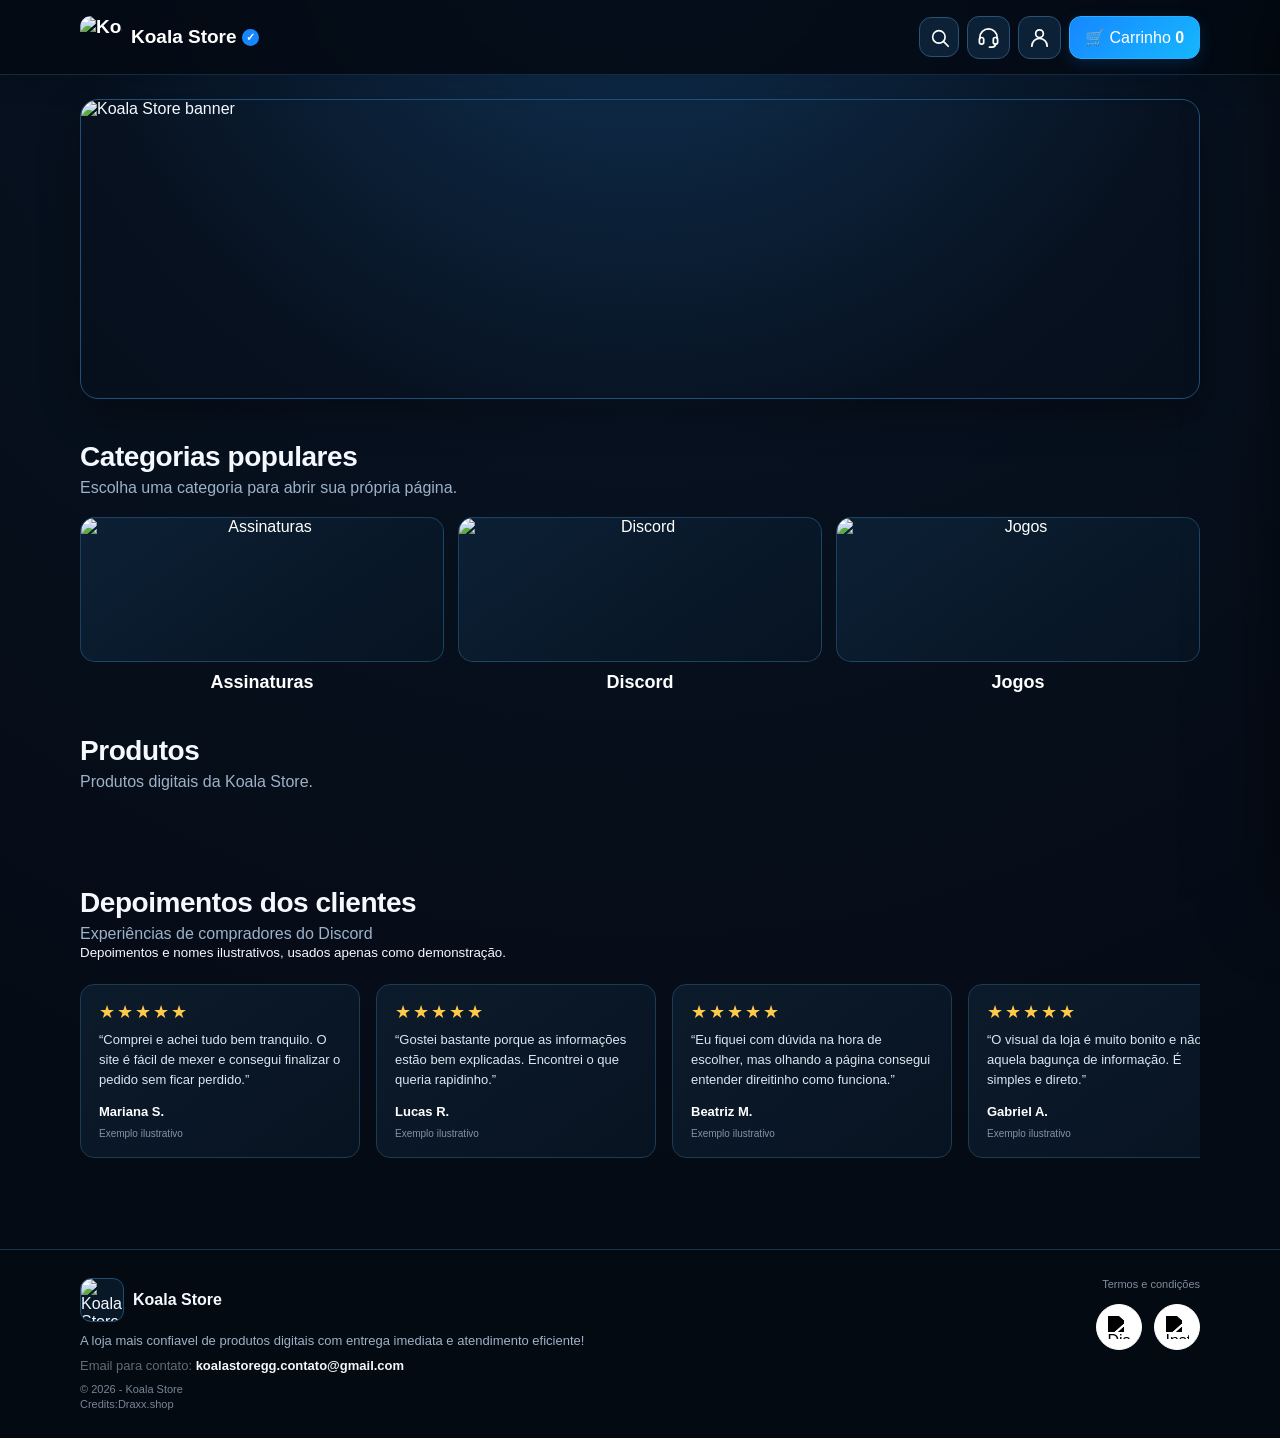
==== commit c232129f: "Atualiza título e textos dos depoimentos demonstrativos" ====
--- a/index.html
+++ b/index.html
@@ -25,25 +25,26 @@
     </div>
   </section>
   <section class="wrap products-section"><div class="section-title"><h2>Produtos</h2><p>Produtos digitais da Koala Store.</p></div><div class="product-grid" id="products"></div></section>
-  <section class="wrap testimonials-section" aria-label="Avaliações demonstrativas">
+  <section class="wrap testimonials-section" aria-label="Depoimentos demonstrativos">
     <div class="section-title testimonials-heading">
-      <h2>O que dizem sobre a Koala Store</h2>
-      <p>Avaliações demonstrativas — exemplos ilustrativos, não são depoimentos de compradores reais.</p>
+      <h2>Depoimentos dos clientes</h2>
+      <p>Experiências de compradores do Discord</p>
+      <small class="testimonials-disclaimer">Depoimentos e nomes ilustrativos, usados apenas como demonstração.</small>
     </div>
     <div class="testimonials-marquee">
       <div class="testimonials-track">
-        <article class="testimonial-card"><div class="testimonial-stars" aria-label="5 de 5 estrelas">★★★★★</div><p>“Compra simples e rápida. A experiência da loja é muito prática!”</p><strong>Mariana S.</strong><small>Avaliação demonstrativa</small></article>
-        <article class="testimonial-card"><div class="testimonial-stars" aria-label="5 de 5 estrelas">★★★★★</div><p>“Gostei da organização dos produtos e da facilidade para encontrar o que procurava.”</p><strong>Lucas R.</strong><small>Avaliação demonstrativa</small></article>
-        <article class="testimonial-card"><div class="testimonial-stars" aria-label="5 de 5 estrelas">★★★★★</div><p>“O processo de compra é direto e fácil de entender.”</p><strong>Beatriz M.</strong><small>Avaliação demonstrativa</small></article>
-        <article class="testimonial-card"><div class="testimonial-stars" aria-label="5 de 5 estrelas">★★★★★</div><p>“Visual bonito, navegação simples e tudo bem organizado.”</p><strong>Gabriel A.</strong><small>Avaliação demonstrativa</small></article>
-        <article class="testimonial-card"><div class="testimonial-stars" aria-label="5 de 5 estrelas">★★★★★</div><p>“Foi fácil escolher o produto e seguir para o pagamento.”</p><strong>Camila F.</strong><small>Avaliação demonstrativa</small></article>
-        <article class="testimonial-card"><div class="testimonial-stars" aria-label="5 de 5 estrelas">★★★★★</div><p>“Uma loja digital objetiva, com informações fáceis de localizar.”</p><strong>Rafael P.</strong><small>Avaliação demonstrativa</small></article>
-        <article class="testimonial-card"><div class="testimonial-stars" aria-label="5 de 5 estrelas">★★★★★</div><p>“Compra simples e rápida. A experiência da loja é muito prática!”</p><strong>Mariana S.</strong><small>Avaliação demonstrativa</small></article>
-        <article class="testimonial-card"><div class="testimonial-stars" aria-label="5 de 5 estrelas">★★★★★</div><p>“Gostei da organização dos produtos e da facilidade para encontrar o que procurava.”</p><strong>Lucas R.</strong><small>Avaliação demonstrativa</small></article>
-        <article class="testimonial-card"><div class="testimonial-stars" aria-label="5 de 5 estrelas">★★★★★</div><p>“O processo de compra é direto e fácil de entender.”</p><strong>Beatriz M.</strong><small>Avaliação demonstrativa</small></article>
-        <article class="testimonial-card"><div class="testimonial-stars" aria-label="5 de 5 estrelas">★★★★★</div><p>“Visual bonito, navegação simples e tudo bem organizado.”</p><strong>Gabriel A.</strong><small>Avaliação demonstrativa</small></article>
-        <article class="testimonial-card"><div class="testimonial-stars" aria-label="5 de 5 estrelas">★★★★★</div><p>“Foi fácil escolher o produto e seguir para o pagamento.”</p><strong>Camila F.</strong><small>Avaliação demonstrativa</small></article>
-        <article class="testimonial-card"><div class="testimonial-stars" aria-label="5 de 5 estrelas">★★★★★</div><p>“Uma loja digital objetiva, com informações fáceis de localizar.”</p><strong>Rafael P.</strong><small>Avaliação demonstrativa</small></article>
+        <article class="testimonial-card"><div class="testimonial-stars" aria-label="5 de 5 estrelas">★★★★★</div><p>“Comprei e achei tudo bem tranquilo. O site é fácil de mexer e consegui finalizar o pedido sem ficar perdido.”</p><strong>Mariana S.</strong><small>Exemplo ilustrativo</small></article>
+        <article class="testimonial-card"><div class="testimonial-stars" aria-label="5 de 5 estrelas">★★★★★</div><p>“Gostei bastante porque as informações estão bem explicadas. Encontrei o que queria rapidinho.”</p><strong>Lucas R.</strong><small>Exemplo ilustrativo</small></article>
+        <article class="testimonial-card"><div class="testimonial-stars" aria-label="5 de 5 estrelas">★★★★★</div><p>“Eu fiquei com dúvida na hora de escolher, mas olhando a página consegui entender direitinho como funciona.”</p><strong>Beatriz M.</strong><small>Exemplo ilustrativo</small></article>
+        <article class="testimonial-card"><div class="testimonial-stars" aria-label="5 de 5 estrelas">★★★★★</div><p>“O visual da loja é muito bonito e não fica aquela bagunça de informação. É simples e direto.”</p><strong>Gabriel A.</strong><small>Exemplo ilustrativo</small></article>
+        <article class="testimonial-card"><div class="testimonial-stars" aria-label="5 de 5 estrelas">★★★★★</div><p>“Achei o processo de compra bem prático. Em poucos passos já estava na parte de pagamento.”</p><strong>Camila F.</strong><small>Exemplo ilustrativo</small></article>
+        <article class="testimonial-card"><div class="testimonial-stars" aria-label="5 de 5 estrelas">★★★★★</div><p>“Entrei para dar uma olhada e achei a navegação bem fácil. Os produtos estão organizados por categoria.”</p><strong>Rafael P.</strong><small>Exemplo ilustrativo</small></article>
+        <article class="testimonial-card"><div class="testimonial-stars" aria-label="5 de 5 estrelas">★★★★★</div><p>“Comprei e achei tudo bem tranquilo. O site é fácil de mexer e consegui finalizar o pedido sem ficar perdido.”</p><strong>Mariana S.</strong><small>Exemplo ilustrativo</small></article>
+        <article class="testimonial-card"><div class="testimonial-stars" aria-label="5 de 5 estrelas">★★★★★</div><p>“Gostei bastante porque as informações estão bem explicadas. Encontrei o que queria rapidinho.”</p><strong>Lucas R.</strong><small>Exemplo ilustrativo</small></article>
+        <article class="testimonial-card"><div class="testimonial-stars" aria-label="5 de 5 estrelas">★★★★★</div><p>“Eu fiquei com dúvida na hora de escolher, mas olhando a página consegui entender direitinho como funciona.”</p><strong>Beatriz M.</strong><small>Exemplo ilustrativo</small></article>
+        <article class="testimonial-card"><div class="testimonial-stars" aria-label="5 de 5 estrelas">★★★★★</div><p>“O visual da loja é muito bonito e não fica aquela bagunça de informação. É simples e direto.”</p><strong>Gabriel A.</strong><small>Exemplo ilustrativo</small></article>
+        <article class="testimonial-card"><div class="testimonial-stars" aria-label="5 de 5 estrelas">★★★★★</div><p>“Achei o processo de compra bem prático. Em poucos passos já estava na parte de pagamento.”</p><strong>Camila F.</strong><small>Exemplo ilustrativo</small></article>
+        <article class="testimonial-card"><div class="testimonial-stars" aria-label="5 de 5 estrelas">★★★★★</div><p>“Entrei para dar uma olhada e achei a navegação bem fácil. Os produtos estão organizados por categoria.”</p><strong>Rafael P.</strong><small>Exemplo ilustrativo</small></article>
       </div>
     </div>
   </section>
--- a/style.css
+++ b/style.css
@@ -295,3 +295,18 @@
 
 /* Email de contato no rodapé */
 .footer-contact{margin:5px 0 0!important;color:#666f7a;font-size:13px;line-height:1.5}.footer-contact span{color:#626b76}.footer-contact a{color:#f4f7fb;font-weight:600;text-decoration:none;transition:color .2s ease}.footer-contact a:hover{color:#fff;text-decoration:underline}
+
+/* Avaliações demonstrativas em faixa horizontal animada */
+.testimonials-section{padding-top:34px;padding-bottom:54px;overflow:hidden}
+.testimonials-heading{margin-bottom:20px}
+.testimonials-marquee{width:100%;overflow:hidden;position:relative;padding:3px 0 12px}
+.testimonials-track{display:flex;gap:16px;width:max-content;animation:koala-reviews-scroll 42s linear infinite;will-change:transform}
+.testimonials-marquee:hover .testimonials-track{animation-play-state:paused}
+.testimonial-card{flex:0 0 280px;min-height:174px;padding:18px;background:linear-gradient(145deg,#0c1b2b,#081321);border:1px solid #1d3b55;border-radius:14px;display:flex;flex-direction:column;align-items:flex-start;gap:9px}
+.testimonial-stars{color:#ffc94a;font-size:18px;letter-spacing:2px;line-height:1}
+.testimonial-card p{margin:0;color:#dce6f0;font-size:13px;line-height:1.55;flex:1}
+.testimonial-card strong{color:#fff;font-size:13px}
+.testimonial-card small{color:#8293a6;font-size:10px}
+@keyframes koala-reviews-scroll{from{transform:translateX(0)}to{transform:translateX(-50%)}}
+@media(prefers-reduced-motion:reduce){.testimonials-track{animation:none}}
+@media(max-width:560px){.testimonials-section{padding-top:24px;padding-bottom:38px}.testimonial-card{flex-basis:245px;min-height:170px}.testimonials-track{animation-duration:36s}}
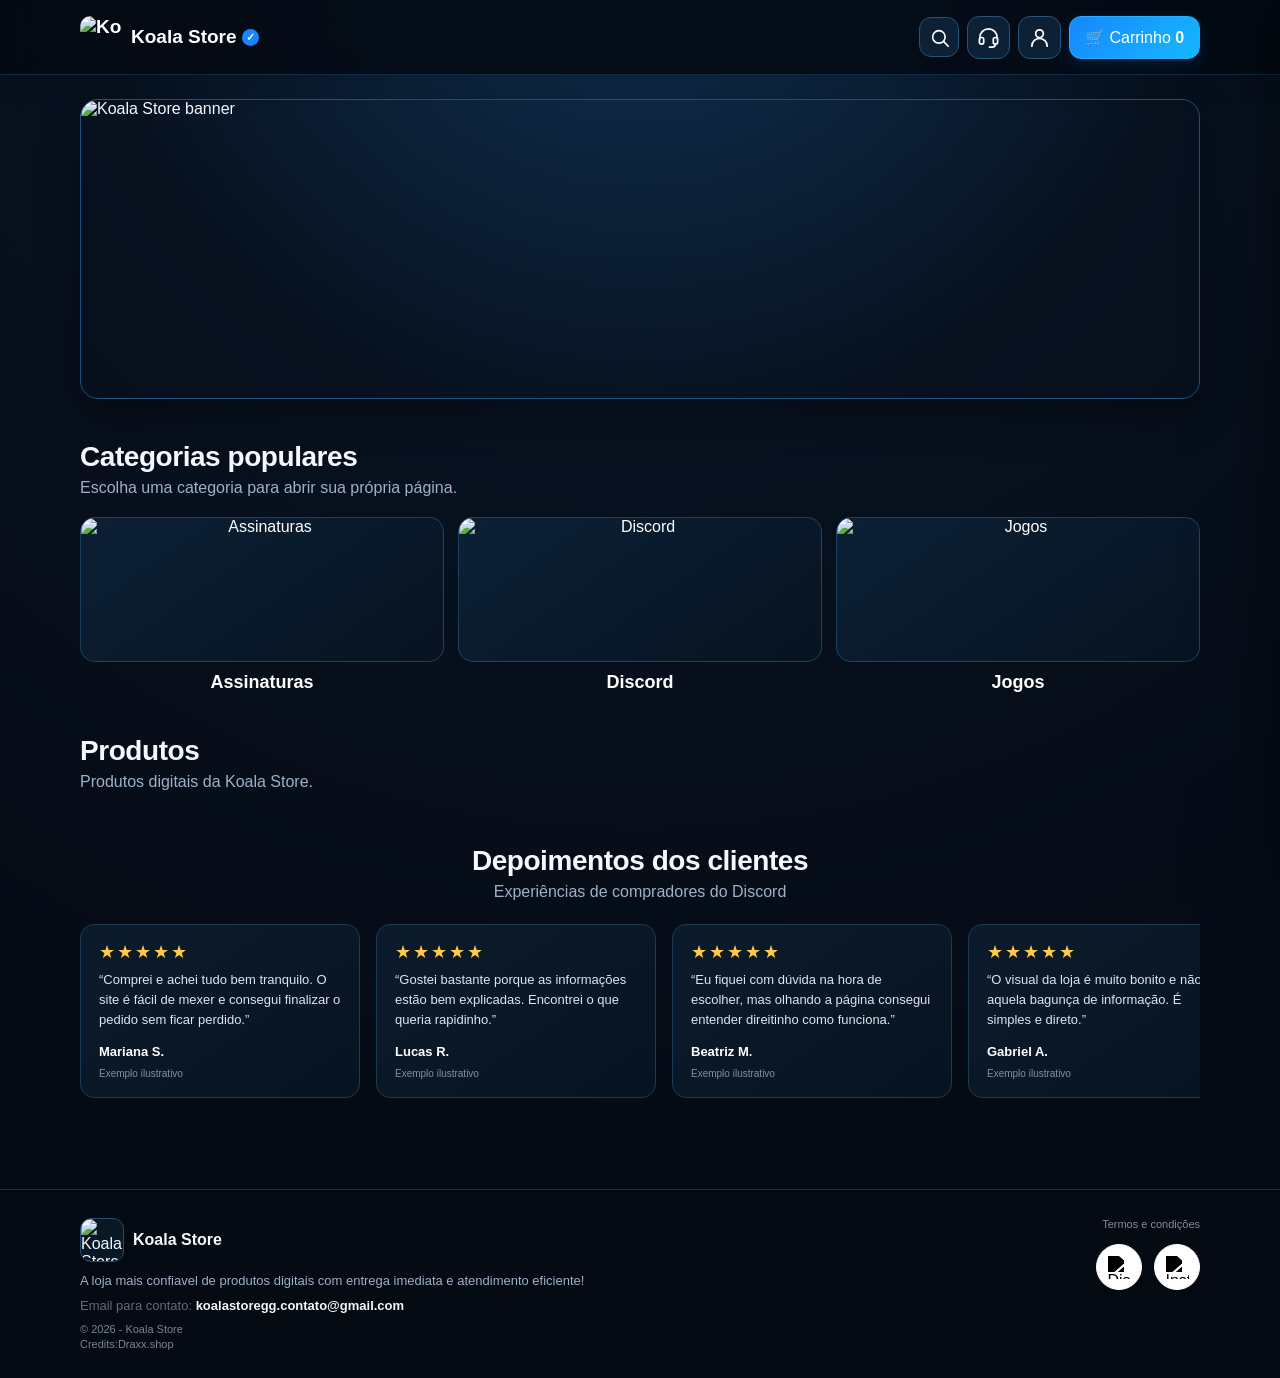
==== commit 68139391: "Remove disclaimer under testimonials heading" ====
--- a/index.html
+++ b/index.html
@@ -29,7 +29,6 @@
     <div class="section-title testimonials-heading">
       <h2>Depoimentos dos clientes</h2>
       <p>Experiências de compradores do Discord</p>
-      <small class="testimonials-disclaimer">Depoimentos e nomes ilustrativos, usados apenas como demonstração.</small>
     </div>
     <div class="testimonials-marquee">
       <div class="testimonials-track">
--- a/style.css
+++ b/style.css
@@ -298,7 +298,7 @@
 
 /* Avaliações demonstrativas em faixa horizontal animada */
 .testimonials-section{padding-top:34px;padding-bottom:54px;overflow:hidden}
-.testimonials-heading{margin-bottom:20px}
+.testimonials-heading{margin:0 auto 20px;text-align:center}.testimonials-heading .testimonials-disclaimer{display:block;margin-top:7px;color:#8293a6;font-size:10px;font-weight:400}
 .testimonials-marquee{width:100%;overflow:hidden;position:relative;padding:3px 0 12px}
 .testimonials-track{display:flex;gap:16px;width:max-content;animation:koala-reviews-scroll 42s linear infinite;will-change:transform}
 .testimonials-marquee:hover .testimonials-track{animation-play-state:paused}
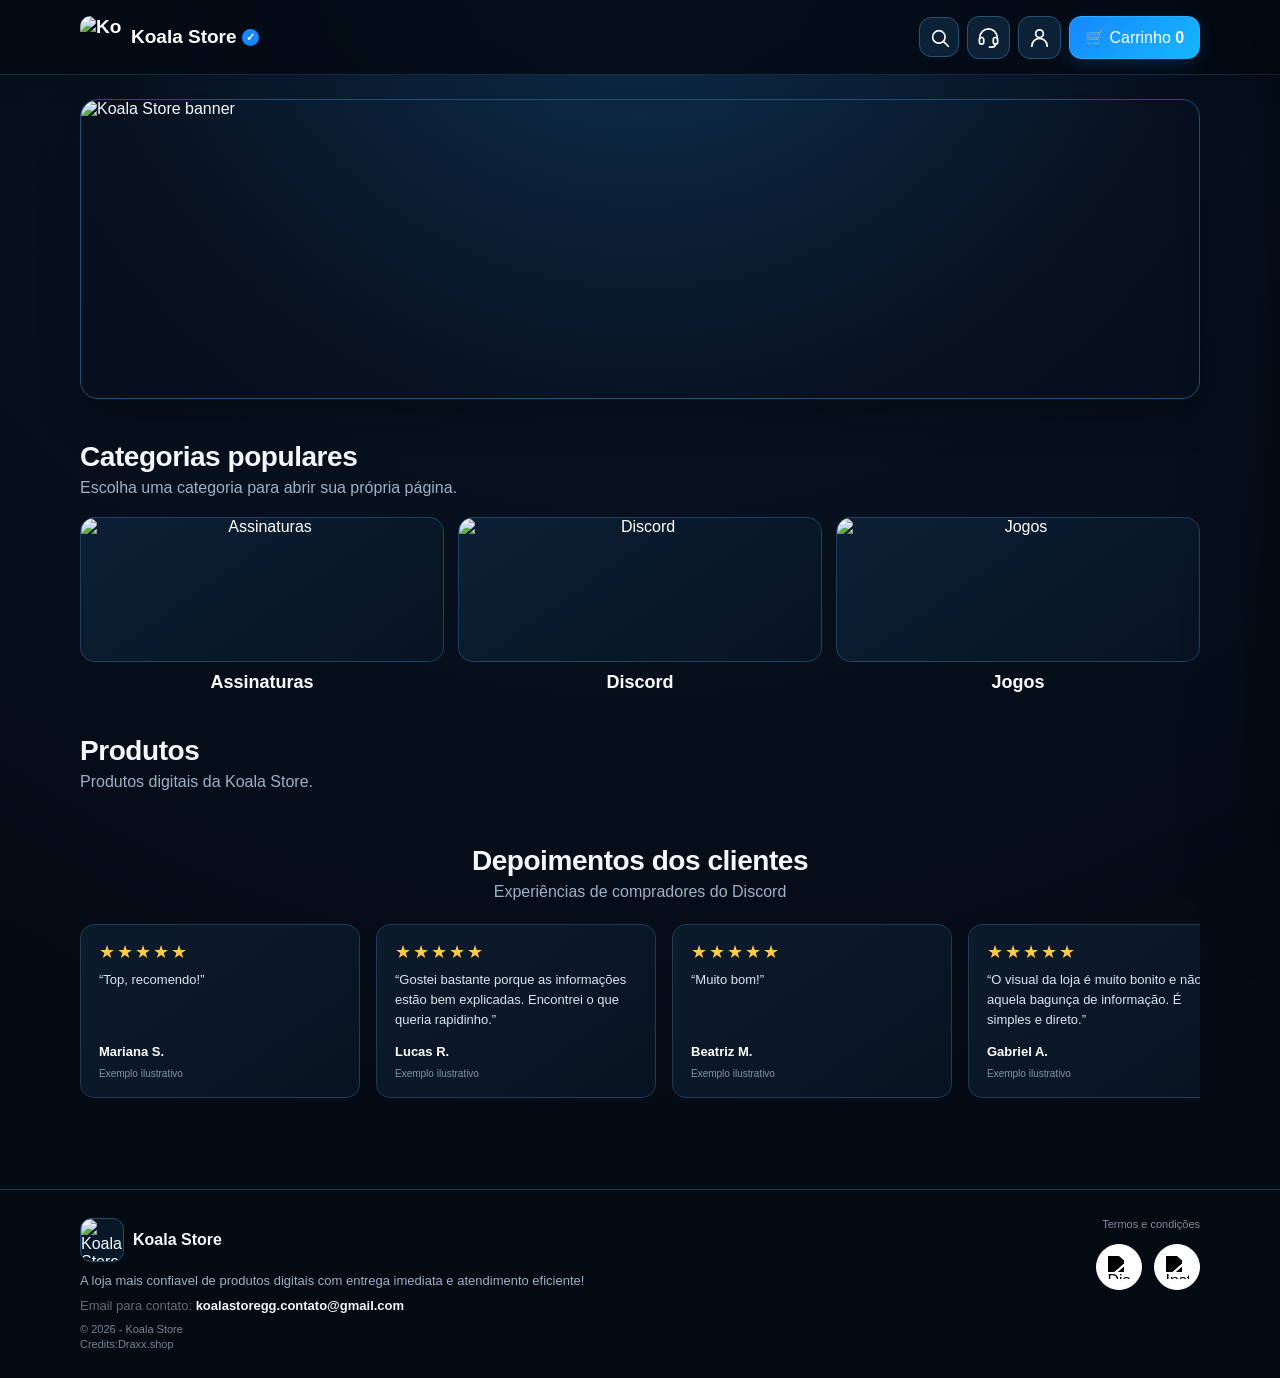
==== commit e0ae7f40: "Alterna depoimentos curtos e completos" ====
--- a/index.html
+++ b/index.html
@@ -32,17 +32,17 @@
     </div>
     <div class="testimonials-marquee">
       <div class="testimonials-track">
-        <article class="testimonial-card"><div class="testimonial-stars" aria-label="5 de 5 estrelas">★★★★★</div><p>“Comprei e achei tudo bem tranquilo. O site é fácil de mexer e consegui finalizar o pedido sem ficar perdido.”</p><strong>Mariana S.</strong><small>Exemplo ilustrativo</small></article>
+        <article class="testimonial-card"><div class="testimonial-stars" aria-label="5 de 5 estrelas">★★★★★</div><p>“Top, recomendo!”</p><strong>Mariana S.</strong><small>Exemplo ilustrativo</small></article>
         <article class="testimonial-card"><div class="testimonial-stars" aria-label="5 de 5 estrelas">★★★★★</div><p>“Gostei bastante porque as informações estão bem explicadas. Encontrei o que queria rapidinho.”</p><strong>Lucas R.</strong><small>Exemplo ilustrativo</small></article>
-        <article class="testimonial-card"><div class="testimonial-stars" aria-label="5 de 5 estrelas">★★★★★</div><p>“Eu fiquei com dúvida na hora de escolher, mas olhando a página consegui entender direitinho como funciona.”</p><strong>Beatriz M.</strong><small>Exemplo ilustrativo</small></article>
+        <article class="testimonial-card"><div class="testimonial-stars" aria-label="5 de 5 estrelas">★★★★★</div><p>“Muito bom!”</p><strong>Beatriz M.</strong><small>Exemplo ilustrativo</small></article>
         <article class="testimonial-card"><div class="testimonial-stars" aria-label="5 de 5 estrelas">★★★★★</div><p>“O visual da loja é muito bonito e não fica aquela bagunça de informação. É simples e direto.”</p><strong>Gabriel A.</strong><small>Exemplo ilustrativo</small></article>
-        <article class="testimonial-card"><div class="testimonial-stars" aria-label="5 de 5 estrelas">★★★★★</div><p>“Achei o processo de compra bem prático. Em poucos passos já estava na parte de pagamento.”</p><strong>Camila F.</strong><small>Exemplo ilustrativo</small></article>
+        <article class="testimonial-card"><div class="testimonial-stars" aria-label="5 de 5 estrelas">★★★★★</div><p>“Compra tranquila e rápida.”</p><strong>Camila F.</strong><small>Exemplo ilustrativo</small></article>
         <article class="testimonial-card"><div class="testimonial-stars" aria-label="5 de 5 estrelas">★★★★★</div><p>“Entrei para dar uma olhada e achei a navegação bem fácil. Os produtos estão organizados por categoria.”</p><strong>Rafael P.</strong><small>Exemplo ilustrativo</small></article>
-        <article class="testimonial-card"><div class="testimonial-stars" aria-label="5 de 5 estrelas">★★★★★</div><p>“Comprei e achei tudo bem tranquilo. O site é fácil de mexer e consegui finalizar o pedido sem ficar perdido.”</p><strong>Mariana S.</strong><small>Exemplo ilustrativo</small></article>
+        <article class="testimonial-card"><div class="testimonial-stars" aria-label="5 de 5 estrelas">★★★★★</div><p>“Top, recomendo!”</p><strong>Mariana S.</strong><small>Exemplo ilustrativo</small></article>
         <article class="testimonial-card"><div class="testimonial-stars" aria-label="5 de 5 estrelas">★★★★★</div><p>“Gostei bastante porque as informações estão bem explicadas. Encontrei o que queria rapidinho.”</p><strong>Lucas R.</strong><small>Exemplo ilustrativo</small></article>
-        <article class="testimonial-card"><div class="testimonial-stars" aria-label="5 de 5 estrelas">★★★★★</div><p>“Eu fiquei com dúvida na hora de escolher, mas olhando a página consegui entender direitinho como funciona.”</p><strong>Beatriz M.</strong><small>Exemplo ilustrativo</small></article>
+        <article class="testimonial-card"><div class="testimonial-stars" aria-label="5 de 5 estrelas">★★★★★</div><p>“Muito bom!”</p><strong>Beatriz M.</strong><small>Exemplo ilustrativo</small></article>
         <article class="testimonial-card"><div class="testimonial-stars" aria-label="5 de 5 estrelas">★★★★★</div><p>“O visual da loja é muito bonito e não fica aquela bagunça de informação. É simples e direto.”</p><strong>Gabriel A.</strong><small>Exemplo ilustrativo</small></article>
-        <article class="testimonial-card"><div class="testimonial-stars" aria-label="5 de 5 estrelas">★★★★★</div><p>“Achei o processo de compra bem prático. Em poucos passos já estava na parte de pagamento.”</p><strong>Camila F.</strong><small>Exemplo ilustrativo</small></article>
+        <article class="testimonial-card"><div class="testimonial-stars" aria-label="5 de 5 estrelas">★★★★★</div><p>“Compra tranquila e rápida.”</p><strong>Camila F.</strong><small>Exemplo ilustrativo</small></article>
         <article class="testimonial-card"><div class="testimonial-stars" aria-label="5 de 5 estrelas">★★★★★</div><p>“Entrei para dar uma olhada e achei a navegação bem fácil. Os produtos estão organizados por categoria.”</p><strong>Rafael P.</strong><small>Exemplo ilustrativo</small></article>
       </div>
     </div>
--- a/style.css
+++ b/style.css
@@ -296,17 +296,30 @@
 /* Email de contato no rodapé */
 .footer-contact{margin:5px 0 0!important;color:#666f7a;font-size:13px;line-height:1.5}.footer-contact span{color:#626b76}.footer-contact a{color:#f4f7fb;font-weight:600;text-decoration:none;transition:color .2s ease}.footer-contact a:hover{color:#fff;text-decoration:underline}
 
+/* Mantém todos os cartões de produto com a mesma altura e alinhamento */
+.product-grid{align-items:stretch!important}
+.product-grid .product-card{height:100%;display:flex;flex-direction:column}
+.product-grid .product-card .product-body{flex:1;display:flex;flex-direction:column}
+.product-grid .product-card .product-body>.btn{margin-top:auto}
+
+/* Opções de suporte em um pequeno painel ancorado abaixo do ícone */
+#supportModal.modal{inset:0;display:none;align-items:flex-start;justify-content:flex-start;padding:0;background:transparent;pointer-events:none}
+#supportModal.modal.open{display:block}
+#supportModal .support-box{position:fixed;width:min(270px,calc(100vw - 24px));margin:0;padding:17px;border-radius:16px;pointer-events:auto}
+#supportModal .support-box h2{font-size:17px;margin:2px 24px 12px 0}
+#supportModal .support-link{height:48px;margin-top:8px}
+
 /* Avaliações demonstrativas em faixa horizontal animada */
 .testimonials-section{padding-top:34px;padding-bottom:54px;overflow:hidden}
 .testimonials-heading{margin:0 auto 20px;text-align:center}.testimonials-heading .testimonials-disclaimer{display:block;margin-top:7px;color:#8293a6;font-size:10px;font-weight:400}
 .testimonials-marquee{width:100%;overflow:hidden;position:relative;padding:3px 0 12px}
 .testimonials-track{display:flex;gap:16px;width:max-content;animation:koala-reviews-scroll 42s linear infinite;will-change:transform}
-.testimonials-marquee:hover .testimonials-track{animation-play-state:paused}
+/* A faixa continua animando mesmo quando o mouse ou o dedo estão sobre ela. */
+.testimonials-marquee:hover .testimonials-track,.testimonials-marquee:active .testimonials-track{animation-play-state:running!important}
 .testimonial-card{flex:0 0 280px;min-height:174px;padding:18px;background:linear-gradient(145deg,#0c1b2b,#081321);border:1px solid #1d3b55;border-radius:14px;display:flex;flex-direction:column;align-items:flex-start;gap:9px}
 .testimonial-stars{color:#ffc94a;font-size:18px;letter-spacing:2px;line-height:1}
 .testimonial-card p{margin:0;color:#dce6f0;font-size:13px;line-height:1.55;flex:1}
 .testimonial-card strong{color:#fff;font-size:13px}
 .testimonial-card small{color:#8293a6;font-size:10px}
 @keyframes koala-reviews-scroll{from{transform:translateX(0)}to{transform:translateX(-50%)}}
-@media(prefers-reduced-motion:reduce){.testimonials-track{animation:none}}
 @media(max-width:560px){.testimonials-section{padding-top:24px;padding-bottom:38px}.testimonial-card{flex-basis:245px;min-height:170px}.testimonials-track{animation-duration:36s}}
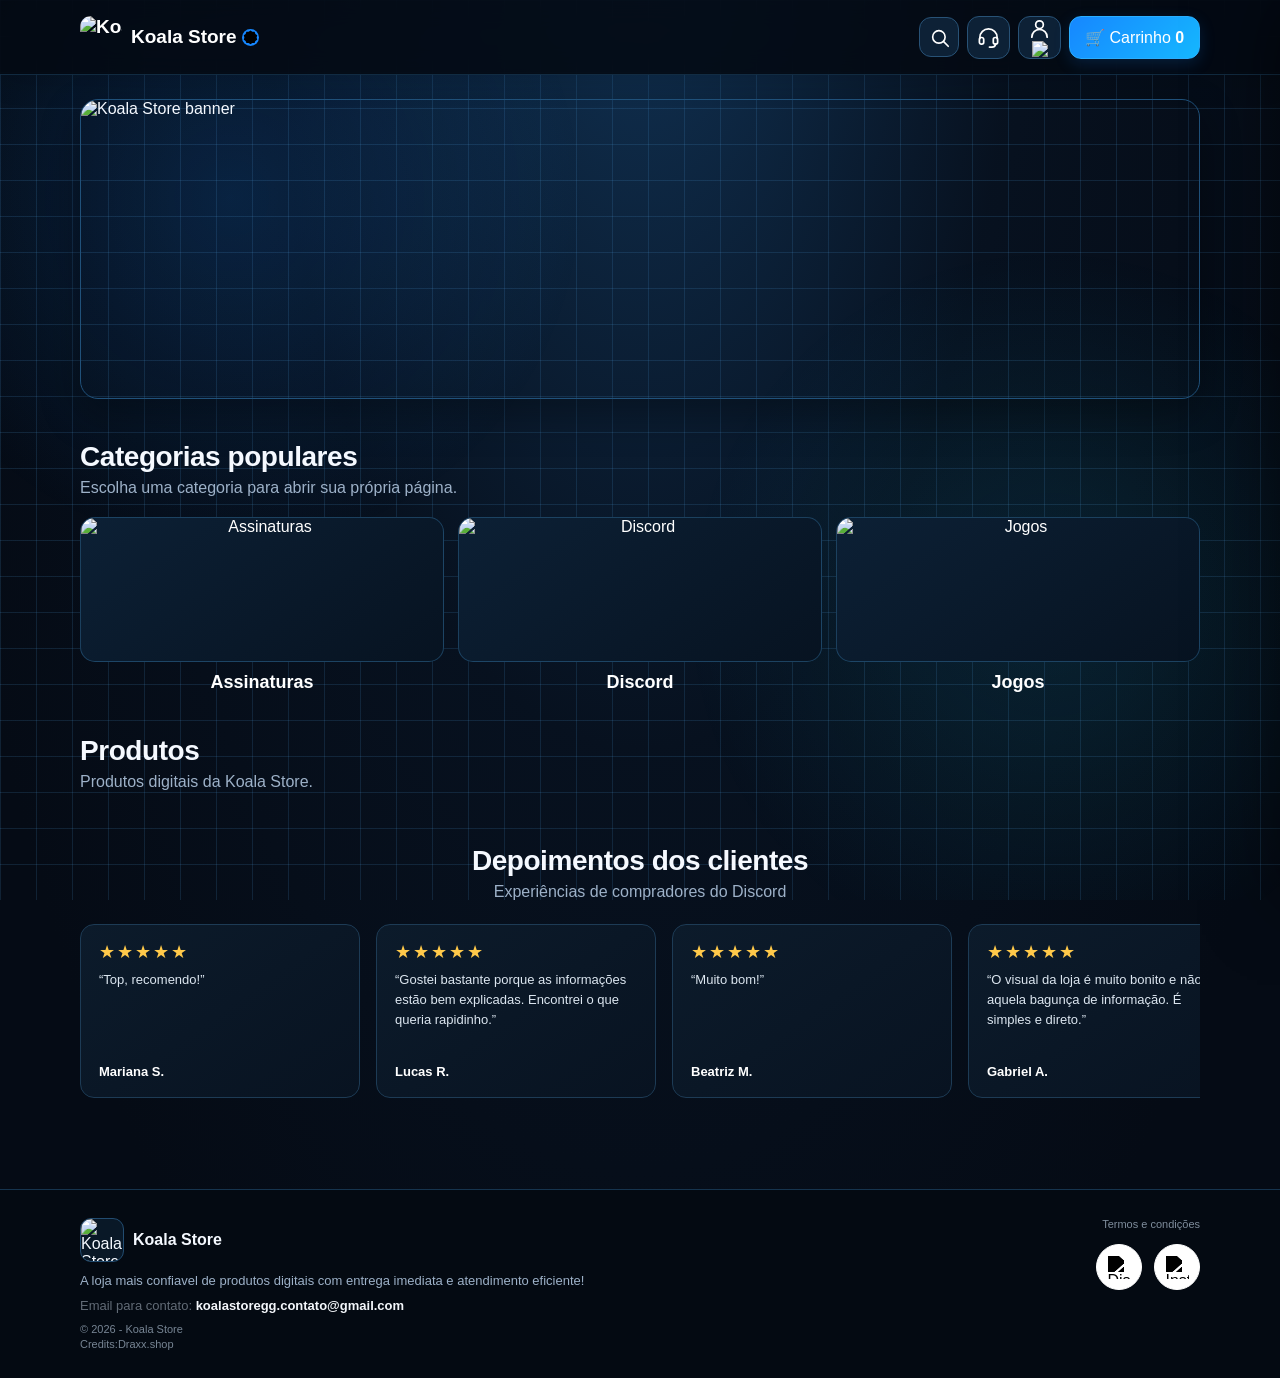
==== commit 0ee9b87b: "Polish verification badge, reviews and account button markup" ====
--- a/index.html
+++ b/index.html
@@ -9,9 +9,9 @@
 <body>
 <div id="snow" aria-hidden="true"></div>
 <header class="top"><div class="wrap nav">
-  <a class="brand" href="#inicio" data-home><img data-image="logo" alt="Koala Store"><span>Koala Store <span class="verified">✓</span></span></a>
+  <a class="brand" href="#inicio" data-home><img data-image="logo" alt="Koala Store"><span>Koala Store <svg class="verified" viewBox="0 0 24 24" role="img" aria-label="Conta verificada"><path d="M12 2.2 14.6 4l3.2-.1 1.1 3 2.6 1.9-.9 3.1.9 3.1-2.6 1.9-1.1 3-3.2-.1L12 21.6 9.4 19.8l-3.2.1-1.1-3-2.6-1.9.9-3.1-.9-3.1 2.6-1.9 1.1-3 3.2.1L12 2.2Z"/><path class="verified-check" d="m8.1 12.1 2.5 2.5 5.4-5.4"/></svg></span></a>
   
-  <div class="actions"><div class="search search-collapsed"><button class="search-toggle" id="searchToggle" type="button" aria-label="Pesquisar" title="Pesquisar"><svg viewBox="0 0 24 24" aria-hidden="true"><circle cx="10.8" cy="10.8" r="6.8"></circle><path d="m16 16 5 5"></path></svg></button><input id="search" type="search" placeholder="Pesquisar produtos..." autocomplete="off" aria-label="Pesquisar produtos"></div><button class="icon-btn support-btn" id="supportBtn" aria-label="Suporte" title="Suporte"><svg viewBox="0 0 24 24" aria-hidden="true"><path d="M3 13v-1a9 9 0 0 1 18 0v1"></path><rect x="2.5" y="12" width="4.5" height="7" rx="2"></rect><rect x="17" y="12" width="4.5" height="7" rx="2"></rect><path d="M19.5 19a4 4 0 0 1-4 3H13"></path></svg></button><button class="icon-btn login-btn" id="loginBtn" aria-label="Entrar" title="Entrar"><svg viewBox="0 0 24 24" aria-hidden="true"><circle cx="12" cy="8" r="4"></circle><path d="M4 21a8 8 0 0 1 16 0"></path></svg></button><button class="btn primary cart-top" id="cartBtn">🛒 <span>Carrinho</span> <b id="cartCount">0</b></button></div>
+  <div class="actions"><div class="search search-collapsed"><button class="search-toggle" id="searchToggle" type="button" aria-label="Pesquisar" title="Pesquisar"><svg viewBox="0 0 24 24" aria-hidden="true"><circle cx="10.8" cy="10.8" r="6.8"></circle><path d="m16 16 5 5"></path></svg></button><input id="search" type="search" placeholder="Pesquisar produtos..." autocomplete="off" aria-label="Pesquisar produtos"></div><button class="icon-btn support-btn" id="supportBtn" aria-label="Suporte" title="Suporte"><svg viewBox="0 0 24 24" aria-hidden="true"><path d="M3 13v-1a9 9 0 0 1 18 0v1"></path><rect x="2.5" y="12" width="4.5" height="7" rx="2"></rect><rect x="17" y="12" width="4.5" height="7" rx="2"></rect><path d="M19.5 19a4 4 0 0 1-4 3H13"></path></svg></button><button class="icon-btn login-btn" id="loginBtn" aria-label="Entrar" title="Entrar"><svg class="account-default-icon" viewBox="0 0 24 24" aria-hidden="true"><circle cx="12" cy="8" r="4"></circle><path d="M4 21a8 8 0 0 1 16 0"></path></svg><img class="account-avatar" alt="Foto do perfil"><span class="account-info"><strong class="account-name"></strong><small>Meu perfil</small></span></button><button class="btn primary cart-top" id="cartBtn">🛒 <span>Carrinho</span> <b id="cartCount">0</b></button></div>
 </div></header>
 
 <main id="app">
@@ -32,18 +32,18 @@
     </div>
     <div class="testimonials-marquee">
       <div class="testimonials-track">
-        <article class="testimonial-card"><div class="testimonial-stars" aria-label="5 de 5 estrelas">★★★★★</div><p>“Top, recomendo!”</p><strong>Mariana S.</strong><small>Exemplo ilustrativo</small></article>
-        <article class="testimonial-card"><div class="testimonial-stars" aria-label="5 de 5 estrelas">★★★★★</div><p>“Gostei bastante porque as informações estão bem explicadas. Encontrei o que queria rapidinho.”</p><strong>Lucas R.</strong><small>Exemplo ilustrativo</small></article>
-        <article class="testimonial-card"><div class="testimonial-stars" aria-label="5 de 5 estrelas">★★★★★</div><p>“Muito bom!”</p><strong>Beatriz M.</strong><small>Exemplo ilustrativo</small></article>
-        <article class="testimonial-card"><div class="testimonial-stars" aria-label="5 de 5 estrelas">★★★★★</div><p>“O visual da loja é muito bonito e não fica aquela bagunça de informação. É simples e direto.”</p><strong>Gabriel A.</strong><small>Exemplo ilustrativo</small></article>
-        <article class="testimonial-card"><div class="testimonial-stars" aria-label="5 de 5 estrelas">★★★★★</div><p>“Compra tranquila e rápida.”</p><strong>Camila F.</strong><small>Exemplo ilustrativo</small></article>
-        <article class="testimonial-card"><div class="testimonial-stars" aria-label="5 de 5 estrelas">★★★★★</div><p>“Entrei para dar uma olhada e achei a navegação bem fácil. Os produtos estão organizados por categoria.”</p><strong>Rafael P.</strong><small>Exemplo ilustrativo</small></article>
-        <article class="testimonial-card"><div class="testimonial-stars" aria-label="5 de 5 estrelas">★★★★★</div><p>“Top, recomendo!”</p><strong>Mariana S.</strong><small>Exemplo ilustrativo</small></article>
-        <article class="testimonial-card"><div class="testimonial-stars" aria-label="5 de 5 estrelas">★★★★★</div><p>“Gostei bastante porque as informações estão bem explicadas. Encontrei o que queria rapidinho.”</p><strong>Lucas R.</strong><small>Exemplo ilustrativo</small></article>
-        <article class="testimonial-card"><div class="testimonial-stars" aria-label="5 de 5 estrelas">★★★★★</div><p>“Muito bom!”</p><strong>Beatriz M.</strong><small>Exemplo ilustrativo</small></article>
-        <article class="testimonial-card"><div class="testimonial-stars" aria-label="5 de 5 estrelas">★★★★★</div><p>“O visual da loja é muito bonito e não fica aquela bagunça de informação. É simples e direto.”</p><strong>Gabriel A.</strong><small>Exemplo ilustrativo</small></article>
-        <article class="testimonial-card"><div class="testimonial-stars" aria-label="5 de 5 estrelas">★★★★★</div><p>“Compra tranquila e rápida.”</p><strong>Camila F.</strong><small>Exemplo ilustrativo</small></article>
-        <article class="testimonial-card"><div class="testimonial-stars" aria-label="5 de 5 estrelas">★★★★★</div><p>“Entrei para dar uma olhada e achei a navegação bem fácil. Os produtos estão organizados por categoria.”</p><strong>Rafael P.</strong><small>Exemplo ilustrativo</small></article>
+        <article class="testimonial-card"><div class="testimonial-stars" aria-label="5 de 5 estrelas">★★★★★</div><p>“Top, recomendo!”</p><strong>Mariana S.</strong></article>
+        <article class="testimonial-card"><div class="testimonial-stars" aria-label="5 de 5 estrelas">★★★★★</div><p>“Gostei bastante porque as informações estão bem explicadas. Encontrei o que queria rapidinho.”</p><strong>Lucas R.</strong></article>
+        <article class="testimonial-card"><div class="testimonial-stars" aria-label="5 de 5 estrelas">★★★★★</div><p>“Muito bom!”</p><strong>Beatriz M.</strong></article>
+        <article class="testimonial-card"><div class="testimonial-stars" aria-label="5 de 5 estrelas">★★★★★</div><p>“O visual da loja é muito bonito e não fica aquela bagunça de informação. É simples e direto.”</p><strong>Gabriel A.</strong></article>
+        <article class="testimonial-card"><div class="testimonial-stars" aria-label="5 de 5 estrelas">★★★★★</div><p>“Compra tranquila e rápida.”</p><strong>Camila F.</strong></article>
+        <article class="testimonial-card"><div class="testimonial-stars" aria-label="5 de 5 estrelas">★★★★★</div><p>“Entrei para dar uma olhada e achei a navegação bem fácil. Os produtos estão organizados por categoria.”</p><strong>Rafael P.</strong></article>
+        <article class="testimonial-card"><div class="testimonial-stars" aria-label="5 de 5 estrelas">★★★★★</div><p>“Top, recomendo!”</p><strong>Mariana S.</strong></article>
+        <article class="testimonial-card"><div class="testimonial-stars" aria-label="5 de 5 estrelas">★★★★★</div><p>“Gostei bastante porque as informações estão bem explicadas. Encontrei o que queria rapidinho.”</p><strong>Lucas R.</strong></article>
+        <article class="testimonial-card"><div class="testimonial-stars" aria-label="5 de 5 estrelas">★★★★★</div><p>“Muito bom!”</p><strong>Beatriz M.</strong></article>
+        <article class="testimonial-card"><div class="testimonial-stars" aria-label="5 de 5 estrelas">★★★★★</div><p>“O visual da loja é muito bonito e não fica aquela bagunça de informação. É simples e direto.”</p><strong>Gabriel A.</strong></article>
+        <article class="testimonial-card"><div class="testimonial-stars" aria-label="5 de 5 estrelas">★★★★★</div><p>“Compra tranquila e rápida.”</p><strong>Camila F.</strong></article>
+        <article class="testimonial-card"><div class="testimonial-stars" aria-label="5 de 5 estrelas">★★★★★</div><p>“Entrei para dar uma olhada e achei a navegação bem fácil. Os produtos estão organizados por categoria.”</p><strong>Rafael P.</strong></article>
       </div>
     </div>
   </section>
--- a/style.css
+++ b/style.css
@@ -323,3 +323,35 @@
 .testimonial-card small{color:#8293a6;font-size:10px}
 @keyframes koala-reviews-scroll{from{transform:translateX(0)}to{transform:translateX(-50%)}}
 @media(max-width:560px){.testimonials-section{padding-top:24px;padding-bottom:38px}.testimonial-card{flex-basis:245px;min-height:170px}.testimonials-track{animation-duration:36s}}
+
+
+/* Fundo quadriculado gráfico mais visível, mantendo a animação suave */
+body{
+  position:relative;
+  isolation:isolate;
+  background:radial-gradient(ellipse at 50% -12%,rgba(18,55,92,.82) 0,rgba(7,17,31,.96) 42%,#050b15 82%)!important;
+}
+body::before{
+  content:"";
+  position:fixed;
+  inset:0;
+  z-index:-1;
+  pointer-events:none;
+  background-image:
+    linear-gradient(rgba(83,169,235,.15) 1px,transparent 1px),
+    linear-gradient(90deg,rgba(83,169,235,.15) 1px,transparent 1px),
+    radial-gradient(circle at 18% 22%,rgba(22,135,255,.16),transparent 28%),
+    radial-gradient(circle at 82% 68%,rgba(32,217,255,.10),transparent 30%);
+  background-size:36px 36px,36px 36px,100% 100%,100% 100%;
+  background-position:0 0,0 0,0 0,0 0;
+  animation:koala-grid-drift 38s linear infinite;
+  opacity:1;
+}
+@keyframes koala-grid-drift{
+  0%{background-position:0 0,0 0,0 0,0 0}
+  50%{background-position:18px 18px,18px 18px,0 0,0 0}
+  100%{background-position:36px 36px,36px 36px,0 0,0 0}
+}
+@media(prefers-reduced-motion:reduce){
+  body::before{animation:none}
+}
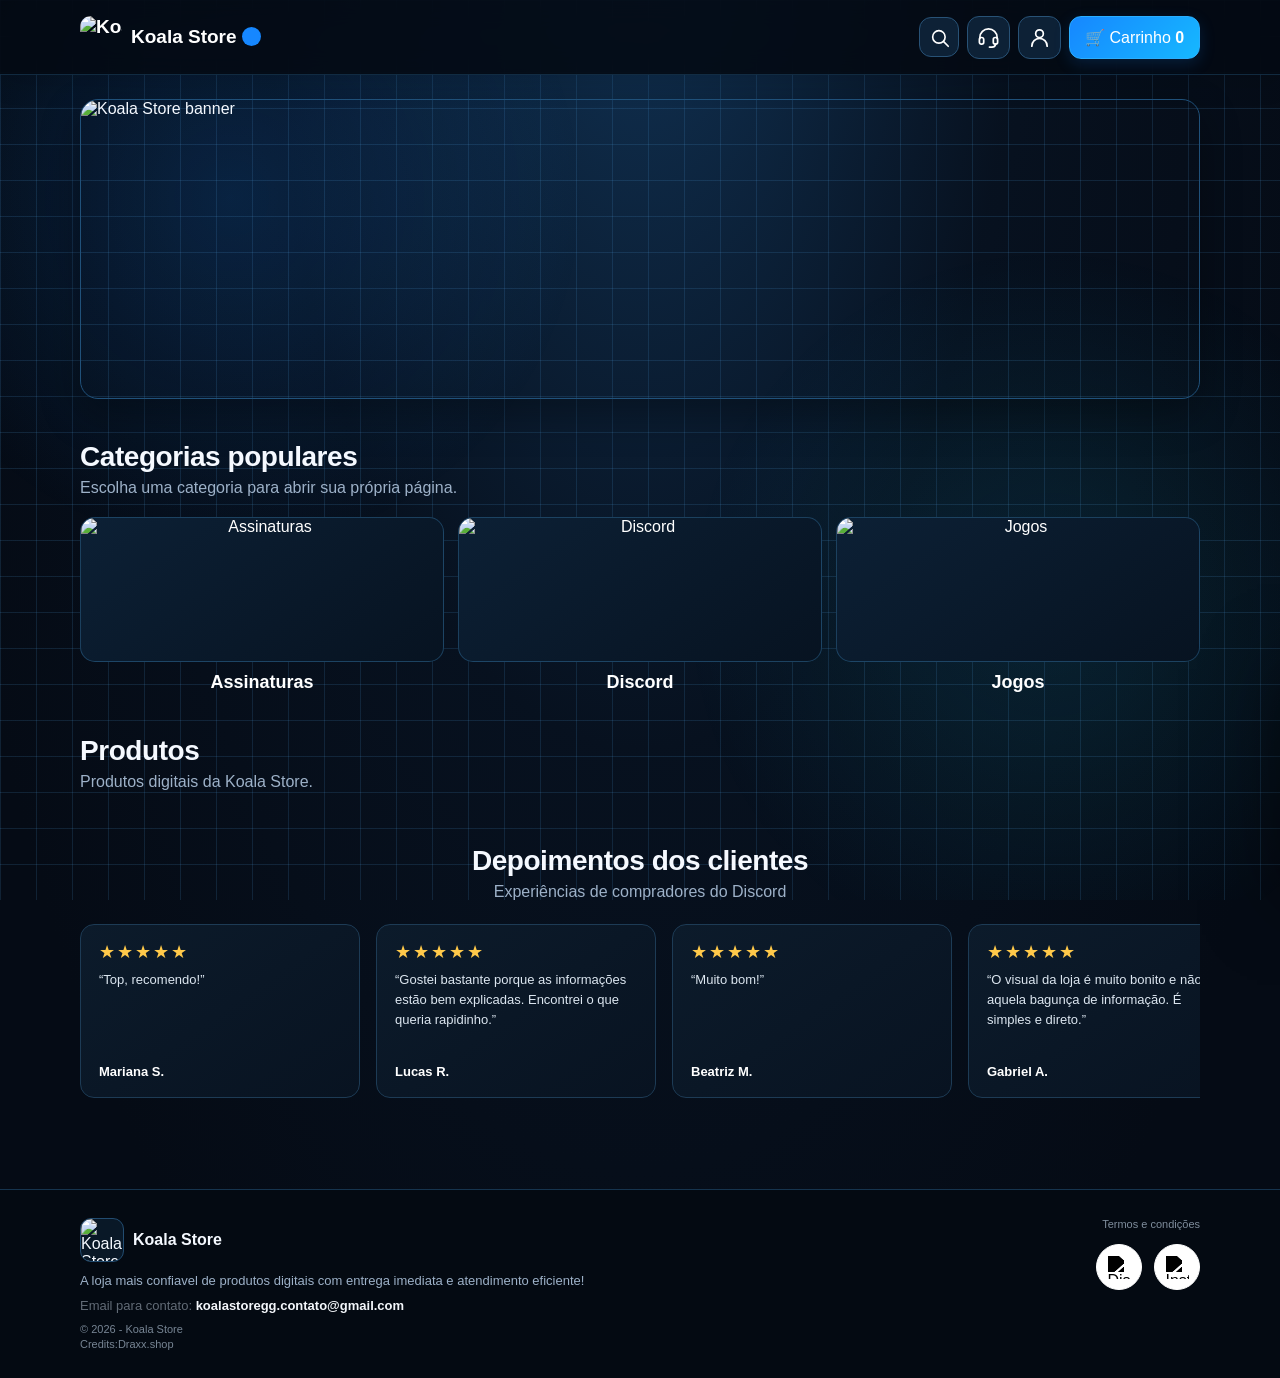
==== commit f768fad5: "Fix verification badge markup" ====
--- a/index.html
+++ b/index.html
@@ -9,7 +9,7 @@
 <body>
 <div id="snow" aria-hidden="true"></div>
 <header class="top"><div class="wrap nav">
-  <a class="brand" href="#inicio" data-home><img data-image="logo" alt="Koala Store"><span>Koala Store <svg class="verified" viewBox="0 0 24 24" role="img" aria-label="Conta verificada"><path d="M12 2.2 14.6 4l3.2-.1 1.1 3 2.6 1.9-.9 3.1.9 3.1-2.6 1.9-1.1 3-3.2-.1L12 21.6 9.4 19.8l-3.2.1-1.1-3-2.6-1.9.9-3.1-.9-3.1 2.6-1.9 1.1-3 3.2.1L12 2.2Z"/><path class="verified-check" d="m8.1 12.1 2.5 2.5 5.4-5.4"/></svg></span></a>
+  <a class="brand" href="#inicio" data-home><img data-image="logo" alt="Koala Store"><span>Koala Store <span class="verified" role="img" aria-label="Conta verificada"></span></span></a>
   
   <div class="actions"><div class="search search-collapsed"><button class="search-toggle" id="searchToggle" type="button" aria-label="Pesquisar" title="Pesquisar"><svg viewBox="0 0 24 24" aria-hidden="true"><circle cx="10.8" cy="10.8" r="6.8"></circle><path d="m16 16 5 5"></path></svg></button><input id="search" type="search" placeholder="Pesquisar produtos..." autocomplete="off" aria-label="Pesquisar produtos"></div><button class="icon-btn support-btn" id="supportBtn" aria-label="Suporte" title="Suporte"><svg viewBox="0 0 24 24" aria-hidden="true"><path d="M3 13v-1a9 9 0 0 1 18 0v1"></path><rect x="2.5" y="12" width="4.5" height="7" rx="2"></rect><rect x="17" y="12" width="4.5" height="7" rx="2"></rect><path d="M19.5 19a4 4 0 0 1-4 3H13"></path></svg></button><button class="icon-btn login-btn" id="loginBtn" aria-label="Entrar" title="Entrar"><svg class="account-default-icon" viewBox="0 0 24 24" aria-hidden="true"><circle cx="12" cy="8" r="4"></circle><path d="M4 21a8 8 0 0 1 16 0"></path></svg><img class="account-avatar" alt="Foto do perfil"><span class="account-info"><strong class="account-name"></strong><small>Meu perfil</small></span></button><button class="btn primary cart-top" id="cartBtn">🛒 <span>Carrinho</span> <b id="cartCount">0</b></button></div>
 </div></header>
--- a/style.css
+++ b/style.css
@@ -355,3 +355,43 @@
 @media(prefers-reduced-motion:reduce){
   body::before{animation:none}
 }
+
+
+/* Selo de verificação azul com acabamento profissional */
+.brand .verified{width:19px;height:19px;vertical-align:-3px;fill:#1687ff;stroke:none;display:inline-block}
+.brand .verified-check{fill:none;stroke:#fff;stroke-width:2.2;stroke-linecap:round;stroke-linejoin:round}
+
+/* Campo de email: altura e alinhamento consistentes no celular */
+@media(max-width:560px){
+ .login-panel .email-login{width:100%;align-items:stretch;gap:10px}
+ .login-panel .email-login input{display:block;width:100%;min-width:0;flex:0 0 50px;height:50px;min-height:50px;padding:0 15px;line-height:normal;font-size:16px;box-sizing:border-box}
+ .login-panel .email-enter{flex:0 0 46px;width:100%;height:46px}
+}
+
+/* Carrinho compacto: altura acompanha o conteúdo, sem ocupar a tela toda */
+.drawer{top:auto;bottom:0;height:auto;max-height:100dvh;min-height:0}
+.drawer-body{flex:0 1 auto;max-height:min(58dvh,460px);overflow-y:auto}
+.drawer-head{flex:none}
+.drawer-foot{flex:none}
+.cart-empty{min-height:76px;margin-top:0;padding:14px}
+@media(min-width:561px){
+ .drawer{max-height:min(760px,100dvh)}
+ .drawer-body{max-height:min(58dvh,500px)}
+}
+
+/* Perfil autenticado: identidade real retornada pelo Google ou Discord */
+.top .nav .login-btn.is-logged{width:auto;min-width:43px;height:48px;padding:4px 10px;display:flex;align-items:center;justify-content:center;gap:9px;border-radius:13px}
+.top .nav .login-btn .account-avatar{display:none;width:36px;height:36px;flex:0 0 36px;object-fit:cover;border-radius:50%;border:1px solid #398fd0}
+.top .nav .login-btn.is-logged .account-avatar{display:block}
+.top .nav .login-btn.is-logged .account-default-icon{display:none!important}
+.top .nav .login-btn .account-info{display:none;text-align:left;line-height:1.15;white-space:nowrap}
+.top .nav .login-btn.is-logged .account-info{display:flex;flex-direction:column;gap:3px}
+.top .nav .login-btn .account-name{display:block;max-width:130px;overflow:hidden;text-overflow:ellipsis;font-size:12px;font-weight:800;color:#fff}
+.top .nav .login-btn .account-info small{font-size:10px;color:#78bfff}
+.top .nav .login-btn.is-logged.no-avatar .account-default-icon{display:block!important}
+.top .nav .login-btn.is-logged.no-avatar .account-info{display:flex}
+@media(max-width:560px){
+ .top .nav .login-btn.is-logged{width:40px;min-width:40px;height:40px;padding:2px;border-radius:50%;overflow:hidden}
+ .top .nav .login-btn.is-logged .account-info{display:none!important}
+ .top .nav .login-btn.is-logged .account-avatar{width:34px;height:34px;flex-basis:34px}
+}
